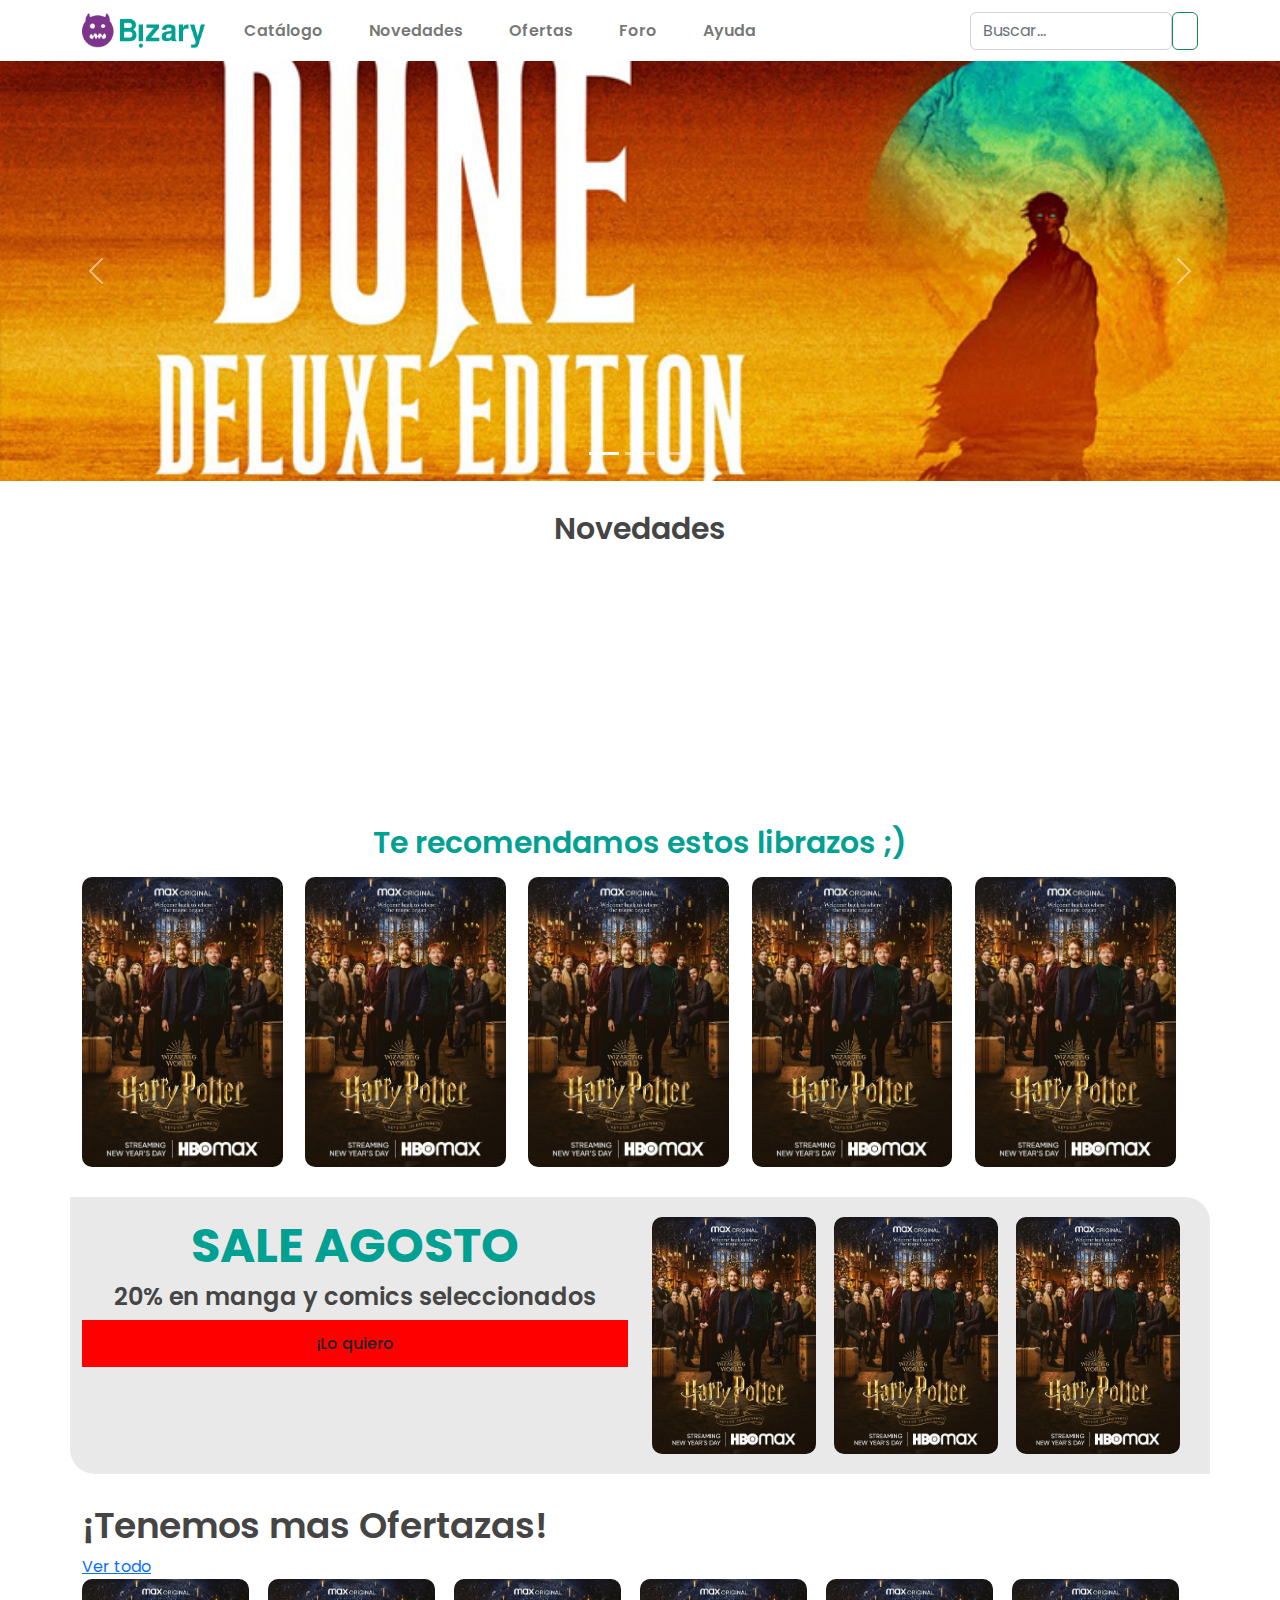
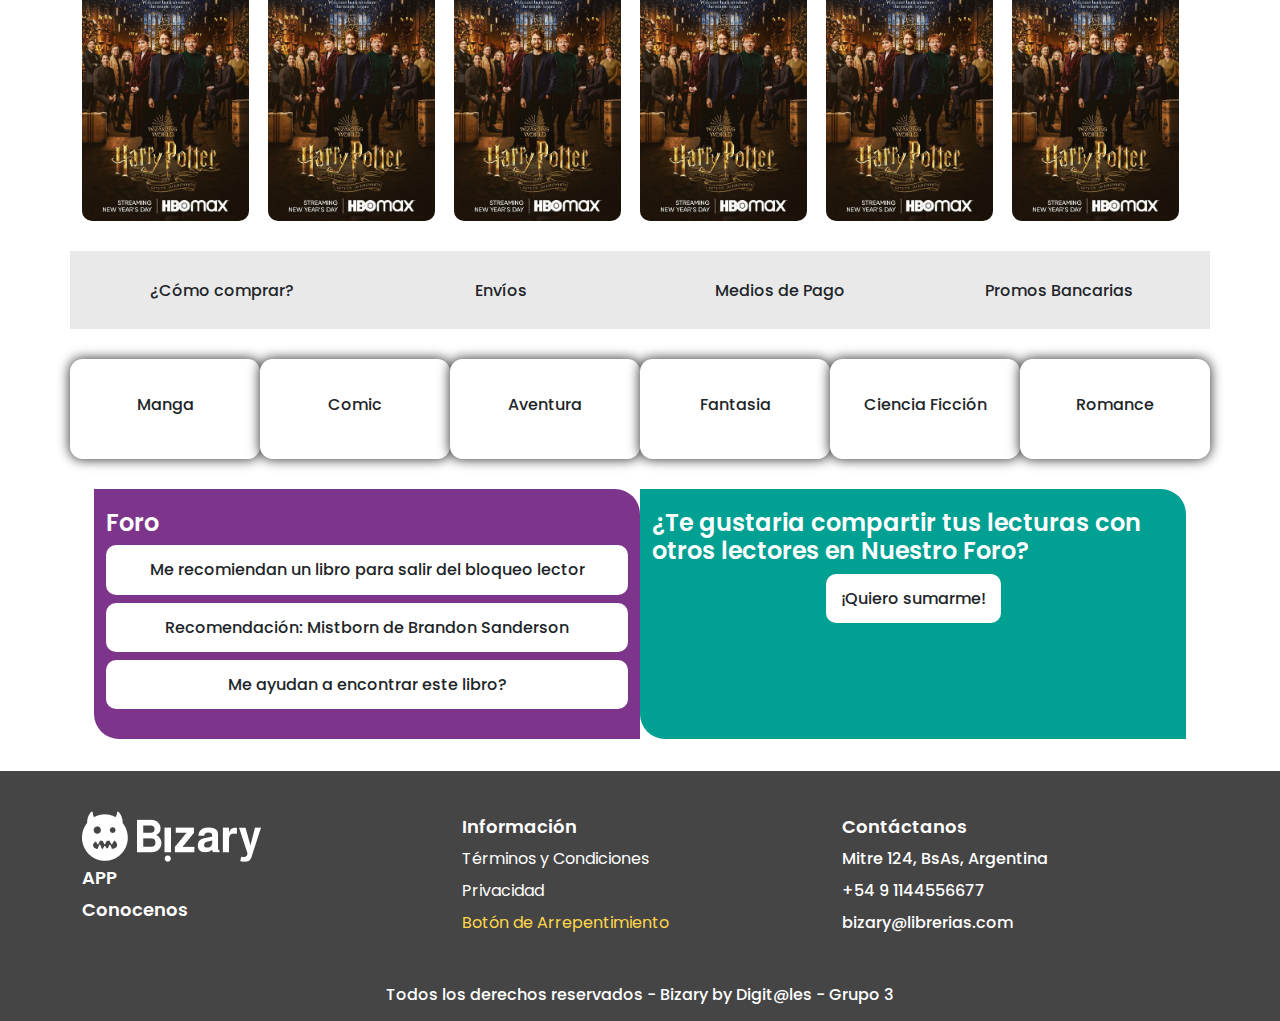
==== index.html @ 6454793f "Add files via upload" ====
<!DOCTYPE html>
<html lang="en">
<head>
    <meta charset="UTF-8">
    <meta http-equiv="X-UA-Compatible" content="IE=edge">
    <meta name="viewport" content="width=device-width, initial-scale=1.0">
    <link rel="stylesheet" href="css/estilos.css">
    <link rel="stylesheet" href="css/bootstrap.min.css">
    <title>Bizary | Tu libreria</title>
</head>
<body>


<!------------------------------------------------ HEADER ------------------------------------------------>

<header class="fixed-top">
    <nav class="navbar navbar-expand-lg container-fluid p-2">
        <div class="container">
            <a class="navbar-brand" href="#"><img src="img/logo_bizary.png" alt="Brizary, tu libreria Online"></a>  
            <button class="navbar-toggler" type="button" data-bs-toggle="collapse" data-bs-target="#navbarSupportedContent" aria-controls="navbarSupportedContent" aria-expanded="false" aria-label="Toggle navigation">
                <span class="navbar-toggler-icon"></span>  
            </button>
            <div class="collapse navbar-collapse" id="navbarSupportedContent">  
                <ul class="navbar-nav me-auto mb-2 mb-lg-0">  
                    <li class="nav-item">
                        <a class="nav-link" aria-current="page" href="#">Catálogo</a>
                    </li> 
                    <li class="nav-item">
                        <a class="nav-link" aria-current="page" href="#">Novedades</a>
                    </li> 
                    <li class="nav-item">
                        <a class="nav-link" aria-current="page" href="#">Ofertas</a>
                    </li> 
                    <li class="nav-item">
                        <a class="nav-link" aria-current="page" href="#">Foro</a>
                    </li>  
                    <li class="nav-item">
                        <a class="nav-link" aria-current="page" href="#">Ayuda</a>
                    </li>  
                </ul>
                <form class="d-flex" role="search">
                    <input class="form-control" type="search" placeholder="Buscar..." aria-label="Search" size="10">
                    <button class="btn btn-outline-success" type="submit"><img class="buscar" src="icon/icon_buscar.svg" alt=""></button>
                </form>
            </div>
        </div>
    </nav>
</header>

        <!----------------------------- BANNER ----------------------------->
        <section class="banner">
            <div id="carouselExampleIndicators" class="carousel slide" data-bs-ride="true">  
                <div class="carousel-indicators">
                    <button type="button" data-bs-target="#carouselExampleIndicators" data-bs-slide-to="0" class="active" aria-current="true" aria-label="Slide 1"></button>
                    <button type="button" data-bs-target="#carouselExampleIndicators" data-bs-slide-to="1" aria-label="Slide 2"></button>
                    <button type="button" data-bs-target="#carouselExampleIndicators" data-bs-slide-to="2" aria-label="Slide 3"></button>
                </div>
                <div class="carousel-inner">
                    <div class="carousel-item active">  <img src="img/banner_harry1.jpg" class="d-block w-100" alt="...">  </div>
                    <div class="carousel-item">  <img src="img/banner_harry2.jpg" class="d-block w-100" alt="...">  </div>  
                    <div class="carousel-item">  <img src="img/banner_harry3.jpg" class="d-block w-100" alt="...">  </div>  
                </div>  
                <button class="carousel-control-prev" type="button" data-bs-target="#carouselExampleIndicators" data-bs-slide="prev">  
                    <span class="carousel-control-prev-icon" aria-hidden="true"></span>  
                    <span class="visually-hidden">Previous</span>  
                </button>  
                <button class="carousel-control-next" type="button" data-bs-target="#carouselExampleIndicators" data-bs-slide="next">  
                    <span class="carousel-control-next-icon" aria-hidden="true"></span>  
                    <span class="visually-hidden">Next</span>  
                </button> 
            </div>
        </section>



<!------------------------------------------------ MAIN ------------------------------------------------>
    <main role="main container-fluid">




        <!----------------------------- NOVEDADES ----------------------------->
        
        <section class="novedades container">
            <h1 class="titulo_gris">Novedades</h1>
            <div class="cartas">
                <div class="contenedor_cartas"></div>
            </div>
        </section>



        <!----------------------------- RECOMENDACIONES ----------------------------->
        <section class="recomendados container">
            <H1 class="titulo_verde">Te recomendamos estos librazos ;)</H1>
            <div class="container mt-3">
                <div class="row">
                    <div class="col recomendados_cartas p-0 transform_img"><img src="img/carta1.jpg" alt=""></div>
                    <div class="col recomendados_cartas p-0 transform_img"><img src="img/carta1.jpg" alt=""></div>
                    <div class="col recomendados_cartas p-0 transform_img"><img src="img/carta1.jpg" alt=""></div>
                    <div class="col recomendados_cartas p-0 transform_img"><img src="img/carta1.jpg" alt=""></div>
                    <div class="col recomendados_cartas p-0 transform_img"><img src="img/carta1.jpg" alt=""></div>
                </div>
            </div>
        </section>

        <!-- RESOLVER: NO PUEDO CENTRAR EL CONTENEDOR DE LAS CARTAS NI QUITAR EL PADDING -->



        <!----------------------------- SALE AGOSTO ----------------------------->
        <section class="sale container">
           
            <div class="row">
                <article class="col-6 sale_titulos"> <!-- Referencia al texto - izquierda -->
                    <H1 class="titulo_extrabold">SALE AGOSTO</H1>
                    <H3 class="subtitulo_gris">20% en manga y comics seleccionados</H3>
                    <h6 class="lo_quiero">¡Lo quiero</h6>
                </article>
    
                <article class="col-6 sale_libros"> <!-- Referencia a los libros - derecha -->
                    <div class="col"><img class="img_sale transform_img" src="img/carta1.jpg" alt=""></div>
                    <div class="col"><img class="img_sale transform_img" src="img/carta1.jpg" alt=""></div>
                    <div class="col"><img class="img_sale transform_img" src="img/carta1.jpg" alt=""></div>
                </article>
            </div>
            
        </section>
        


        <!----------------------------- MÁS OFERTAZAS ----------------------------->
        <section class="ofertazas container">
            <div class="row">
                <H1 class="titulo_gris">¡Tenemos mas Ofertazas!</H1>
                <a href="#">Ver todo</a>
            </div>
            
            <div class="row">
                <article class="col sale_libros"> <!-- Referencia a los libros - derecha -->
                    <div class="col"><img class="img_sale transform_img" src="img/carta1.jpg" alt=""></div>
                    <div class="col"><img class="img_sale transform_img" src="img/carta1.jpg" alt=""></div>
                    <div class="col"><img class="img_sale transform_img" src="img/carta1.jpg" alt=""></div>
                    <div class="col"><img class="img_sale transform_img" src="img/carta1.jpg" alt=""></div>
                    <div class="col"><img class="img_sale transform_img" src="img/carta1.jpg" alt=""></div>
                    <div class="col"><img class="img_sale transform_img" src="img/carta1.jpg" alt=""></div>
                </article>
            </div>

        </section>



        <!----------------------------- ICONOS ----------------------------->
        <section class="condiciones_pago_envio container">
            <div class="container iconos">
                <div class="row">
                    <div class="col col-md-3 col-sm-6 col-6">
                        <img src="img/icono_comprar.png" alt="">
                        <h6>¿Cómo comprar?</h6>
                    </div>
                    <div class="col col-md-3 col-sm-6 col-6">
                        <img src="img/icono_comprar.png" alt="">
                        <h6>Envíos</6>
                    </div>
                    <div class="col col-md-3 col-sm-6 col-6">
                        <img src="img/icono_comprar.png" alt="">
                        <h6>Medios de Pago</h6>
                    </div>
                    <div class="col col-md-3 col-sm-6 col-6">
                        <img src="img/icono_comprar.png" alt="">
                        <h6>Promos Bancarias</6>
                    </div>
                </div>
            </div>
        </section>



        <!----------------------------- CATEGORIAS ----------------------------->
        <section class="categorias container">
            <div class="row">
                <div class="col">
                    <h6>Manga</h6>
                </div>
                <div class="col">
                    <h6>Comic</h6>
                </div>
                <div class="col">
                    <h6>Aventura</h6>
                </div>
                <div class="col">
                    <h6>Fantasia</h6>
                </div>
                <div class="col">
                    <h6>Ciencia Ficción</h6>
                </div>
                <div class="col">
                    <h6>Romance</h6>
                </div>
            </div>
        </section>



        <!----------------------------- FORO + LECTURAS ----------------------------->
        <section class="foro_lecturas container">
            <div class="row px-4">
                <article class="foro1 col-6"> <!-- Referencia al cuadro izquierdo -->
                    <h1 class="subtitulo_blanco">Foro</h1>
                    <div>
                        <h6>Me recomiendan un libro para salir del bloqueo lector</h6>
                        <h6>Recomendación: Mistborn de Brandon Sanderson</h6>
                        <h6>Me ayudan a encontrar este libro?</h6>
                    </div>
                </article>
    
                <article class="foro2 col-6"> <!-- Referencia al cuado derecho -->
                    <h1 class="subtitulo_blanco">¿Te gustaria compartir tus lecturas con otros lectores en Nuestro Foro?</h1>
                    <div>
                        <h6>¡Quiero sumarme!</h6>
                    </div>
                </article>
            </div>
        </section>
    </main>
    


<!------------------------------------------------ FOOTER ------------------------------------------------>
    <footer class="container-fluid">
        <div class="container">
            <div class="row">
                <div class="col col-12 col-sm-12 col-md-4 ">
                    <img src="img/logo_bizary_blanco.png" alt="" class="logo_footer">
                    <div class="footer_1">
                        <a href="#" class="titulos_footer" >APP</a>
                        <a href="#" class="titulos_footer" >Conocenos</a>
                    </div>
                </div>
                <div class="col col-12 col-sm-12 col-md-4 footer_2">
                    <h6 class="titulos_footer">Información</h6>
                    <a href="#" class="interlineado_footer">Términos y Condiciones</a>
                    <a href="#" class="interlineado_footer">Privacidad</a>
                    <a href="#" class="interlineado_footer arrepentimiento">Botón de Arrepentimiento</a>
                </div>
                <div class="col col-12 col-sm-12 col-md-4">
                    <h6 class="titulos_footer">Contáctanos</h6>
                    <h6 class="interlineado_footer">Mitre 124, BsAs, Argentina</h6>
                    <h6 class="interlineado_footer">+54 9 1144556677</h6>
                    <h6 class="interlineado_footer">bizary@librerias.com</h6>
                </div>
            </div>
            <div class="row">
                <div class="col derechos_reservados">
                    <h6>Todos los derechos reservados - Bizary by Digit@les - Grupo 3</h6>
                </div>
            </div>
        </div>


    </footer>



    <script src="js/bootstrap.min.js"></script>
</body>
</html>
---- css/estilos.css ----
/* Fuente Poppins */
@import url('https://fonts.googleapis.com/css2?family=Poppins:ital,wght@0,100;0,200;0,300;0,400;0,500;0,600;0,700;0,800;0,900;1,100;1,200;1,300;1,400;1,500;1,600;1,700;1,800;1,900&display=swap');

*{
    font-family: 'Poppins';
}

body{
    /* -------------------------------- Definición de colores en variables -------------------------------- */
    /* Colores de Marca */
    --color-lila: #7c358a;
    --color-verdeAgua: #00a092;

    /* Colores Neutro */
    --color-gris50: #454545;
    --color-gris25: #e9e9e9;

    /* Extras */
    --color-fucsia: #ff477e;
    --color-mostaza: #ffd74b;

    margin: 0;
}

    /* -------------------------------------------------------------------------------------- */
    /* -------------------------------- PARÁMETROS GENERALES -------------------------------- */
    /* -------------------------------------------------------------------------------------- */


    /* -------------------------------- Definición de estilos de titulos y tipos de letras -------------------------------- */

.titulo_extrabold{
    font-size: 48px;
    font-weight: 700;
    color: var(--color-verdeAgua);
}

.titulo_verde{
    font-size: 36px;
    font-weight: 600;
    color: var(--color-verdeAgua);
}

.titulo_gris{
    font-size: 36px;
    font-weight: 600;
    color: var(--color-gris50);
}

.subtitulo_gris{
    font-size: 24px;
    font-weight: 600;
    color: var(--color-gris50);
}

.subtitulo_blanco{
    font-size: 24px;
    font-weight: 600;
    color: white;
}

.titulos_footer{
    font-size: 18px;
    font-weight: 600;
    color: white;
}

.arrepentimiento{
    color: var(--color-mostaza);
}



    /* -------------------------------- UL / LI / A -------------------------------- */

ul{
    padding: 0;
    list-style: none;
    text-align: center;
}

li{
    display: inline-block;
    margin: 0 15px;
}

a{
    text-decoration: none;
}



    /* -------------------------------- Transform en imagenes -------------------------------- */

.transform_img:hover{
    transform: scale(1.015);
    transition: 0.1s;
    transition-timing-function: ease-in-out;

}





    /* -------------------------------------------------------------------------------------- */
    /* -------------------------------- HEADER / NAVBAR -------------------------------- */
    /* -------------------------------------------------------------------------------------- */

header{
    background-color: white;
}

.nav-item > a:link{
    font-weight: 600;
}

.nav-item > a:hover{
    font-weight: 700;
    color: var(--color-lila);
}

.nav-item > a:active{
    font-weight: 700;
    color: var(--color-verdeAgua);
}

.navbar-brand > img{
    height: 35px;
}

.buscar{
    width: 20px;
}



    /* -------------------------------------------------------------------------------------- */
    /* -------------------------------- BANNER -------------------------------- */
    /* -------------------------------------------------------------------------------------- */

.banner{
    margin-top: 60px;
}



    /* -------------------------------------------------------------------------------------- */
    /* -------------------------------- MAIN -------------------------------- */
    /* -------------------------------------------------------------------------------------- */

main{
    margin: 1rem;
}



    /* -------------------------------------------------------------------------------------- */
    /* -------------------------------- NOVEDADES -------------------------------- */
    /* -------------------------------------------------------------------------------------- */

.novedades{
    margin-top: 30px;
}

.novedades > h1{
    font-size: 30px;
    text-align: center;
}

.cartas{
    height: 240px;
}



    /* -------------------------------------------------------------------------------------- */
    /* -------------------------------- RECOMENDADOS -------------------------------- */
    /* -------------------------------------------------------------------------------------- */

.recomendados{
    margin-top: 30px;
}

.recomendados > h1{
    font-size: 30px;
    text-align: center;
}

.recomendados_cartas > img{
    max-width: 90%;
    border-radius: 10px;
}



    /* -------------------------------------------------------------------------------------- */
    /* -------------------------------- SALE AGOSTO -------------------------------- */
    /* -------------------------------------------------------------------------------------- */

.sale{
    margin-top: 30px;
    background-color: var(--color-gris25);
    border-radius: 0 25px 0 25px;
    padding: 20px 0px;
}

.sale_titulos{
    display: flex;
    flex-direction: column;
    text-align: center;
}

.lo_quiero{
    padding: 14px;
    background-color: red;
}

.sale_libros{
    display: flex;
    justify-content: space-between;
}

.img_sale{
    max-width: 90%;
    border-radius: 10px;
}



    /* -------------------------------------------------------------------------------------- */
    /* -------------------------------- OFERTAZAS -------------------------------- */
    /* -------------------------------------------------------------------------------------- */

.ofertazas{
    margin-top: 30px;
}

.ofertazas .row{
    display: flex;
    justify-content: space-between;
}



    /* -------------------------------------------------------------------------------------- */
    /* -------------------------------- ICONOS -------------------------------- */
    /* -------------------------------------------------------------------------------------- */

.condiciones_pago_envio{
    background-color: var(--color-gris25);
    margin: 30px;
    padding: 20px 0;
}

.condiciones_pago_envio img{
    width: 65px;
}

.condiciones_pago_envio h6{
    margin-top: 10px;
}

.condiciones_pago_envio .col{
    display: flex;
    flex-direction: column;
    align-items: center;
}



    /* -------------------------------------------------------------------------------------- */
    /* -------------------------------- CATEGORIAS -------------------------------- */
    /* -------------------------------------------------------------------------------------- */

.categorias{
    margin-top: 30px;
}

.categorias .col{
    display: flex;
    justify-content: center;
    align-items: center;
    background-color: white;
    width: 50px;
    height: 100px;
    border-radius: 12.5px;
    box-shadow: 0px 0px 12px 1px rgba(0,0,0,0.75);
}



    /* -------------------------------------------------------------------------------------- */
    /* -------------------------------- FORO + LECTURA -------------------------------- */
    /* -------------------------------------------------------------------------------------- */

.foro_lecturas{
    margin-top: 30px;
}

.foro1{
    padding: 20px;
    border-radius: 0 25px 0 25px;
    background-color:#7c358a;
    height: 250px;
}

.foro1 h6{
    padding: 15px;
    background-color: white;
    border-radius: 10px;
    text-align: center;
}

.foro2{
    padding: 20px;
    border-radius: 0 25px 0 25px;
    background-color: #00a092;
    height: 250px;
}

.foro2 h6{
    padding: 15px;
    background-color: white;
    border-radius: 10px;
    text-align: center;
    display: inline;
}

.foro2 div{
    display: flex;
    justify-content: center;
}

    /* -------------------------------------------------------------------------------------- */
    /* -------------------------------- FOOTER -------------------------------- */
    /* -------------------------------------------------------------------------------------- */

footer{
    margin-top: 2rem;
    padding: 40px 0px 10px;
    background-color: var(--color-gris50);
    color: white;
    font-size: 1rem;
}

footer a{
    text-decoration: none;
    color:white;
    line-height: 2rem;
}

footer a:hover{
    color: var(--color-mostaza);
}

footer a:active{
    color: var(--color-fucsia);
}

footer a{
    text-decoration: none;
    color:white;
    line-height: 2rem;
}

footer h6{
    margin: 0;
    line-height: 2rem;
}

.footer_1, .footer_2{
    display: flex;
    flex-direction: column;
}

.derechos_reservados{
    padding-top: 40px;
    display: flex;
    justify-content: center;
    color: white;
}
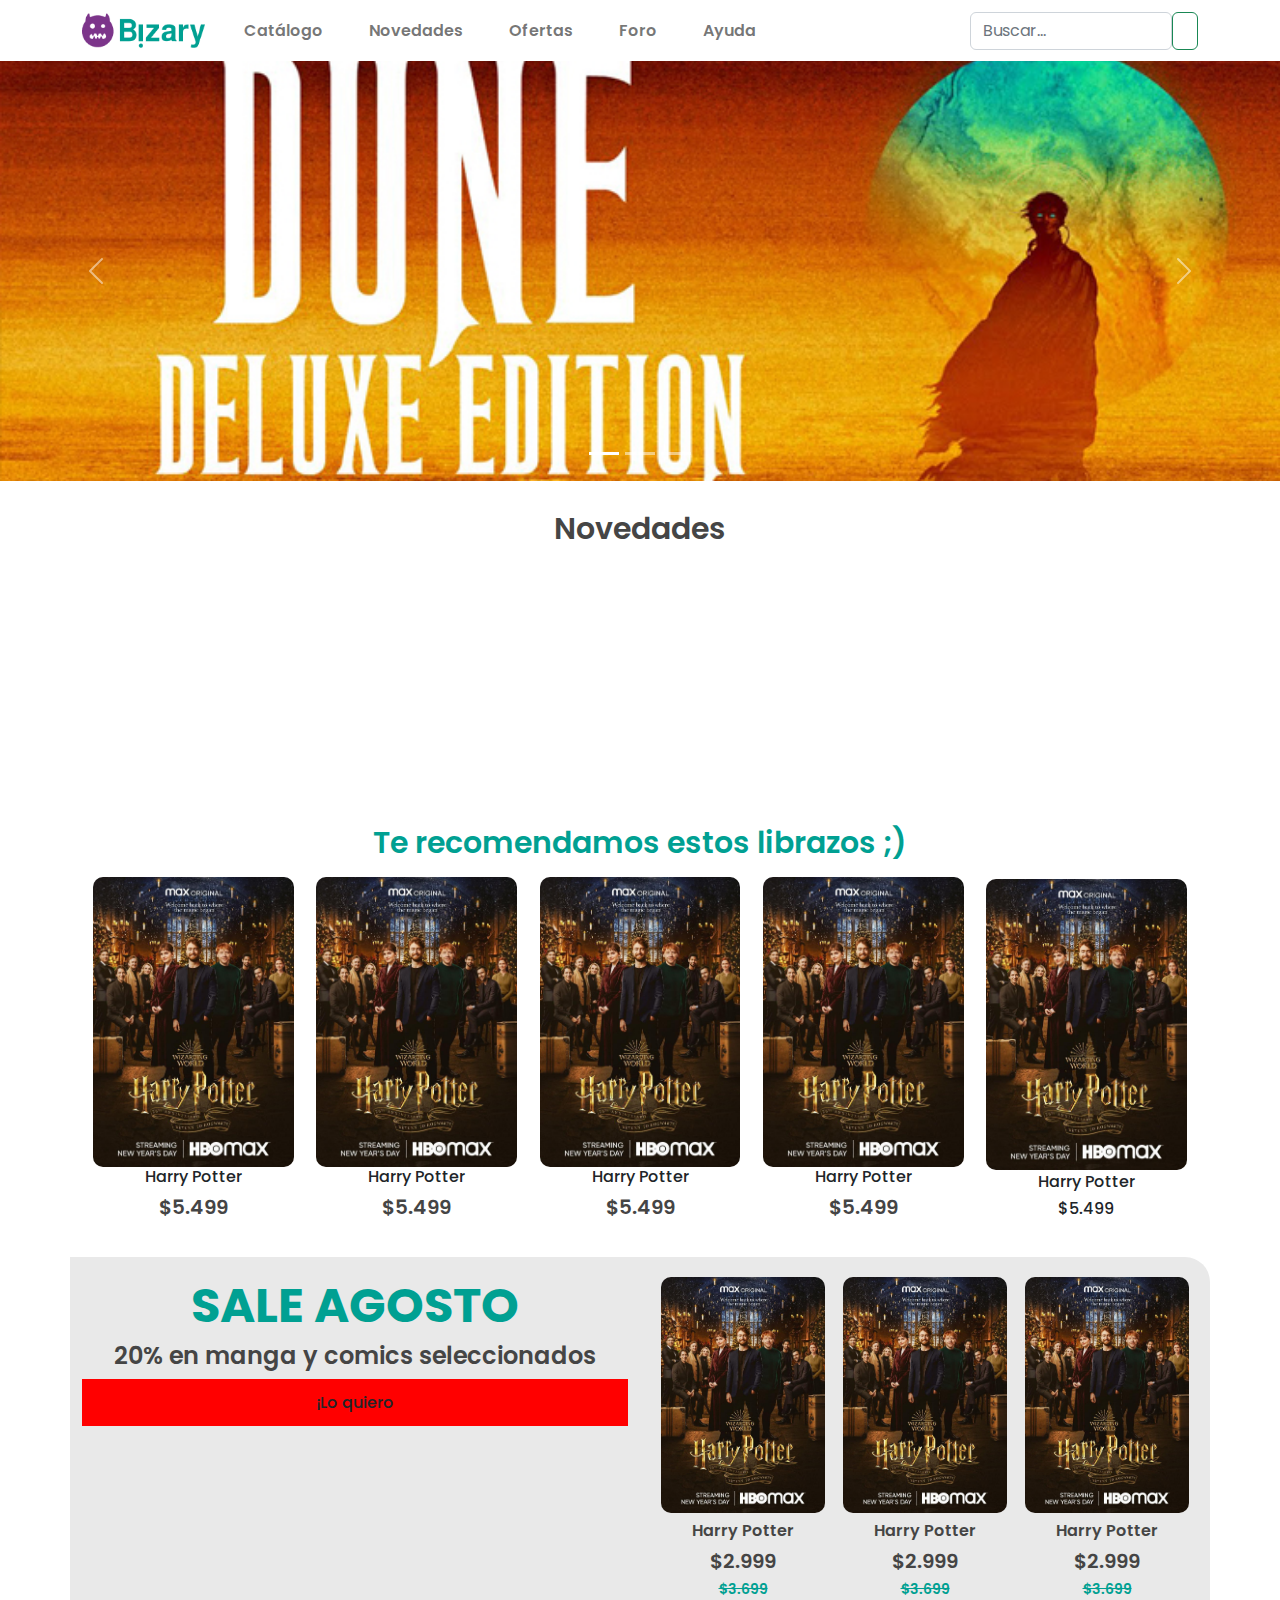
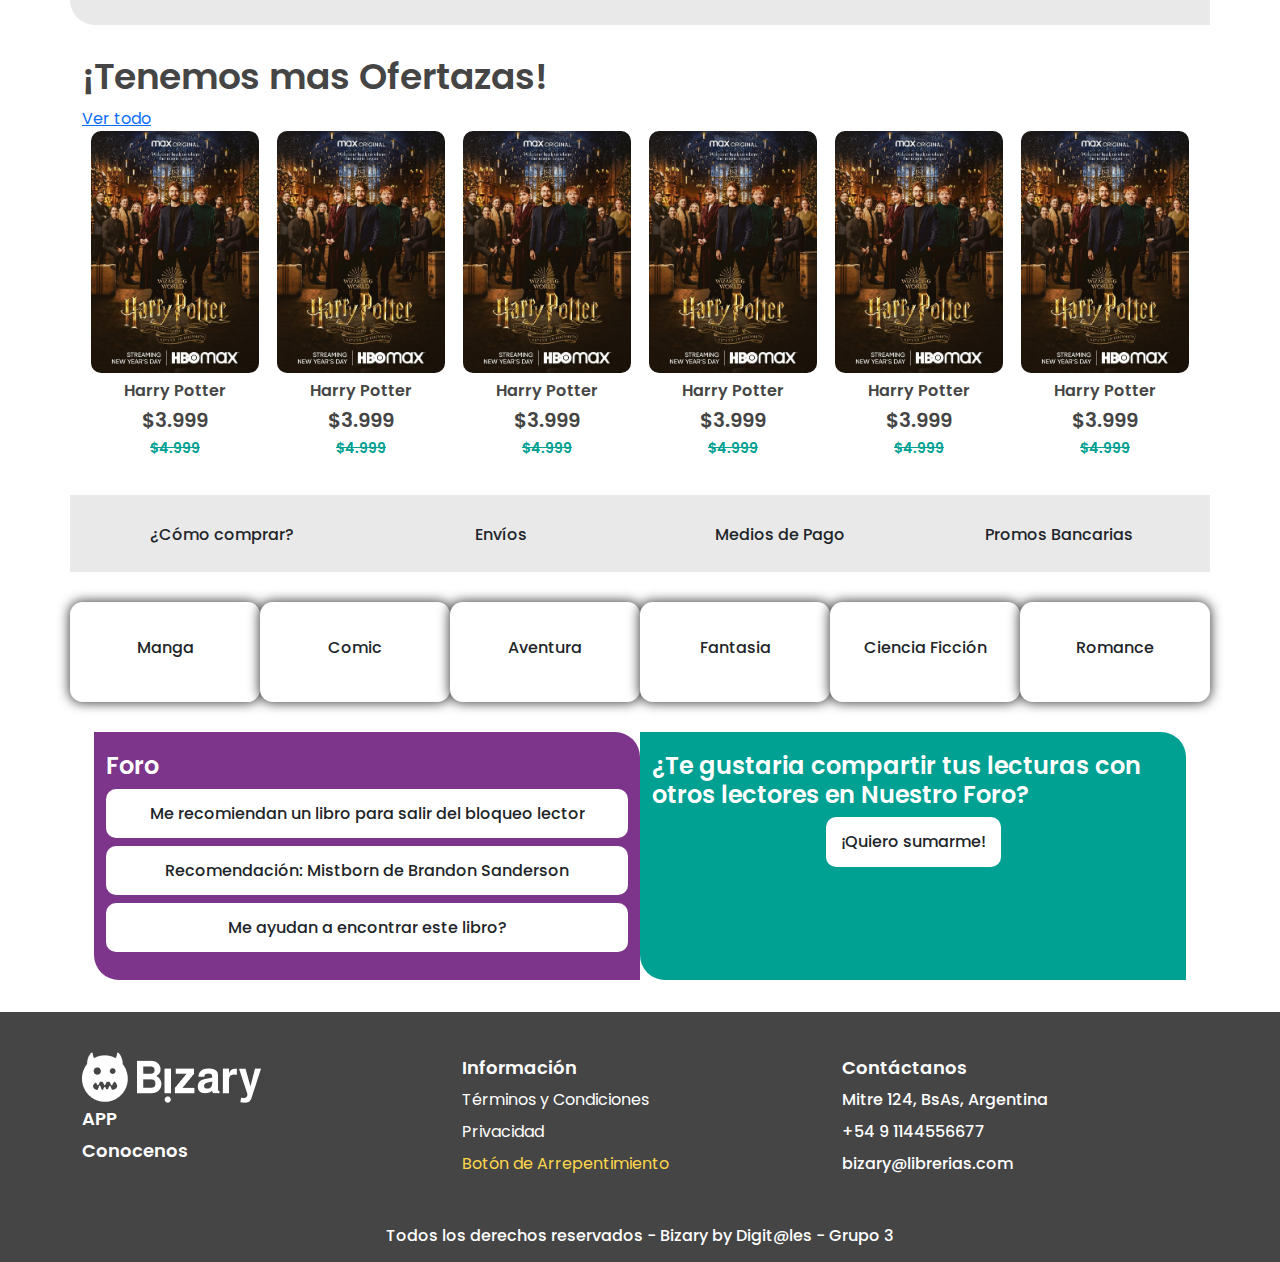
==== commit 676e766f: "Add files via upload" ====
--- a/index.html
+++ b/index.html
@@ -95,19 +95,37 @@
             <H1 class="titulo_verde">Te recomendamos estos librazos ;)</H1>
             <div class="container mt-3">
                 <div class="row">
-                    <div class="col recomendados_cartas p-0 transform_img"><img src="img/carta1.jpg" alt=""></div>
-                    <div class="col recomendados_cartas p-0 transform_img"><img src="img/carta1.jpg" alt=""></div>
-                    <div class="col recomendados_cartas p-0 transform_img"><img src="img/carta1.jpg" alt=""></div>
-                    <div class="col recomendados_cartas p-0 transform_img"><img src="img/carta1.jpg" alt=""></div>
-                    <div class="col recomendados_cartas p-0 transform_img"><img src="img/carta1.jpg" alt=""></div>
-                </div>
-            </div>
-        </section>
-
-        <!-- RESOLVER: NO PUEDO CENTRAR EL CONTENEDOR DE LAS CARTAS NI QUITAR EL PADDING -->
-
-
-
+                    <div class="col recomendados_cartas p-0 transform_img">
+                        <img src="img/carta1.jpg" alt="">
+                        <h6 class="titulo_libros">Harry Potter</h6>
+                        <h6 class="precio_descuento">$5.499</h6>
+                    </div>
+                    <div class="col recomendados_cartas p-0 transform_img">
+                        <img src="img/carta1.jpg" alt="">
+                        <h6 class="titulo_libros">Harry Potter</h6>
+                        <h6 class="precio_descuento">$5.499</h6>
+                    </div>
+                    <div class="col recomendados_cartas p-0 transform_img">
+                        <img src="img/carta1.jpg" alt="">
+                        <h6 class="titulo_libros">Harry Potter</h6>
+                        <h6 class="precio_descuento">$5.499</h6>
+                    </div>
+                    <div class="col recomendados_cartas p-0 transform_img">
+                        <img src="img/carta1.jpg" alt="">
+                        <h6 class="titulo_libros">Harry Potter</h6>
+                        <h6 class="precio_descuento">$5.499</h6>
+                    </div>
+                    <div class="col recomendados_cartas p-0 transform_img">
+                        <img src="img/carta1.jpg" alt="">
+                        <h6>Harry Potter</h6>
+                        <h6>$5.499</h6>
+                    </div>
+                </div>
+            </div>
+        </section>
+
+
+        
         <!----------------------------- SALE AGOSTO ----------------------------->
         <section class="sale container">
            
@@ -119,9 +137,24 @@
                 </article>
     
                 <article class="col-6 sale_libros"> <!-- Referencia a los libros - derecha -->
-                    <div class="col"><img class="img_sale transform_img" src="img/carta1.jpg" alt=""></div>
-                    <div class="col"><img class="img_sale transform_img" src="img/carta1.jpg" alt=""></div>
-                    <div class="col"><img class="img_sale transform_img" src="img/carta1.jpg" alt=""></div>
+                    <div class="col libro_sale transform_img">
+                        <img class="img_sale" src="img/carta1.jpg" alt="">
+                        <h6 class="titulos_libros">Harry Potter</h6>
+                        <h6 class="precio_descuento">$2.999</h6>
+                        <h6 class="precio_real">$3.699</h6>
+                    </div>
+                    <div class="col libro_sale transform_img">
+                        <img class="img_sale" src="img/carta1.jpg" alt="">
+                        <h6 class="titulos_libros">Harry Potter</h6>
+                        <h6 class="precio_descuento">$2.999</h6>
+                        <h6 class="precio_real">$3.699</h6>
+                    </div>
+                    <div class="col libro_sale transform_img">
+                        <img class="img_sale" src="img/carta1.jpg" alt="">
+                        <h6 class="titulos_libros">Harry Potter</h6>
+                        <h6 class="precio_descuento">$2.999</h6>
+                        <h6 class="precio_real">$3.699</h6>
+                    </div>
                 </article>
             </div>
             
@@ -138,12 +171,42 @@
             
             <div class="row">
                 <article class="col sale_libros"> <!-- Referencia a los libros - derecha -->
-                    <div class="col"><img class="img_sale transform_img" src="img/carta1.jpg" alt=""></div>
-                    <div class="col"><img class="img_sale transform_img" src="img/carta1.jpg" alt=""></div>
-                    <div class="col"><img class="img_sale transform_img" src="img/carta1.jpg" alt=""></div>
-                    <div class="col"><img class="img_sale transform_img" src="img/carta1.jpg" alt=""></div>
-                    <div class="col"><img class="img_sale transform_img" src="img/carta1.jpg" alt=""></div>
-                    <div class="col"><img class="img_sale transform_img" src="img/carta1.jpg" alt=""></div>
+                    <div class="col col_ofertazas transform_img">
+                        <img class="img_sale" src="img/carta1.jpg" alt="">
+                        <h6 class="titulos_libros">Harry Potter</h6>
+                        <h6 class="precio_descuento">$3.999</h6>
+                        <h6 class="precio_real">$4.999</h6>
+                    </div>
+                    <div class="col col_ofertazas transform_img">
+                        <img class="img_sale" src="img/carta1.jpg" alt="">
+                        <h6 class="titulos_libros">Harry Potter</h6>
+                        <h6 class="precio_descuento">$3.999</h6>
+                        <h6 class="precio_real">$4.999</h6>
+                    </div>
+                    <div class="col col_ofertazas transform_img">
+                        <img class="img_sale" src="img/carta1.jpg" alt="">
+                        <h6 class="titulos_libros">Harry Potter</h6>
+                        <h6 class="precio_descuento">$3.999</h6>
+                        <h6 class="precio_real">$4.999</h6>
+                    </div>
+                    <div class="col col_ofertazas transform_img">
+                        <img class="img_sale" src="img/carta1.jpg" alt="">
+                        <h6 class="titulos_libros">Harry Potter</h6>
+                        <h6 class="precio_descuento">$3.999</h6>
+                        <h6 class="precio_real">$4.999</h6>
+                    </div>
+                    <div class="col col_ofertazas transform_img">
+                        <img class="img_sale" src="img/carta1.jpg" alt="">
+                        <h6 class="titulos_libros">Harry Potter</h6>
+                        <h6 class="precio_descuento">$3.999</h6>
+                        <h6 class="precio_real">$4.999</h6>
+                    </div>
+                    <div class="col col_ofertazas transform_img">
+                        <img class="img_sale" src="img/carta1.jpg" alt="">
+                        <h6 class="titulos_libros">Harry Potter</h6>
+                        <h6 class="precio_descuento">$3.999</h6>
+                        <h6 class="precio_real">$4.999</h6>
+                    </div>
                 </article>
             </div>
 
--- a/css/estilos.css
+++ b/css/estilos.css
@@ -27,7 +27,7 @@
     /* -------------------------------------------------------------------------------------- */
 
 
-    /* -------------------------------- Definición de estilos de titulos y tipos de letras -------------------------------- */
+    /* -------------------------------- Definición de estilos de titulos en el body -------------------------------- */
 
 .titulo_extrabold{
     font-size: 48px;
@@ -71,6 +71,30 @@
 
 
 
+    /* -------------------------------- Definición de nombres de libros y precios -------------------------------- */
+
+.titulos_libros{
+    padding-top: 8px;
+    font-size: 16px;
+    font-weight: 600;
+    color: var(--color-gris50);
+}
+
+.precio_real{
+    font-size: 14px;
+    font-weight: 600;
+    color: var(--color-verdeAgua);
+    text-decoration: line-through;
+}
+
+.precio_descuento{
+    font-size: 20px;
+    font-weight: 600;
+    color: var(--color-gris50);
+}
+
+
+
     /* -------------------------------- UL / LI / A -------------------------------- */
 
 ul{
@@ -90,7 +114,7 @@
 
 
 
-    /* -------------------------------- Transform en imagenes -------------------------------- */
+    /* -------------------------------- Transform -------------------------------- */
 
 .transform_img:hover{
     transform: scale(1.015);
@@ -101,8 +125,6 @@
 
 
 
-
-
     /* -------------------------------------------------------------------------------------- */
     /* -------------------------------- HEADER / NAVBAR -------------------------------- */
     /* -------------------------------------------------------------------------------------- */
@@ -187,9 +209,17 @@
     text-align: center;
 }
 
+.recomendados_cartas{
+    display: flex;
+    flex-direction: column;
+    text-align: center;
+}
+
+
 .recomendados_cartas > img{
     max-width: 90%;
     border-radius: 10px;
+    margin: auto;
 }
 
 
@@ -224,6 +254,13 @@
 .img_sale{
     max-width: 90%;
     border-radius: 10px;
+    margin: auto;
+}
+
+.libro_sale{
+    display: flex;
+    flex-direction: column;
+    text-align: center;
 }
 
 
@@ -241,6 +278,11 @@
     justify-content: space-between;
 }
 
+.col_ofertazas{
+    display: flex;
+    flex-direction: column;
+    text-align: center;
+}
 
 
     /* -------------------------------------------------------------------------------------- */
@@ -302,7 +344,7 @@
     padding: 20px;
     border-radius: 0 25px 0 25px;
     background-color:#7c358a;
-    height: 250px;
+    /* height: 250px; */
 }
 
 .foro1 h6{
@@ -316,7 +358,7 @@
     padding: 20px;
     border-radius: 0 25px 0 25px;
     background-color: #00a092;
-    height: 250px;
+    /* height: 250px; */
 }
 
 .foro2 h6{
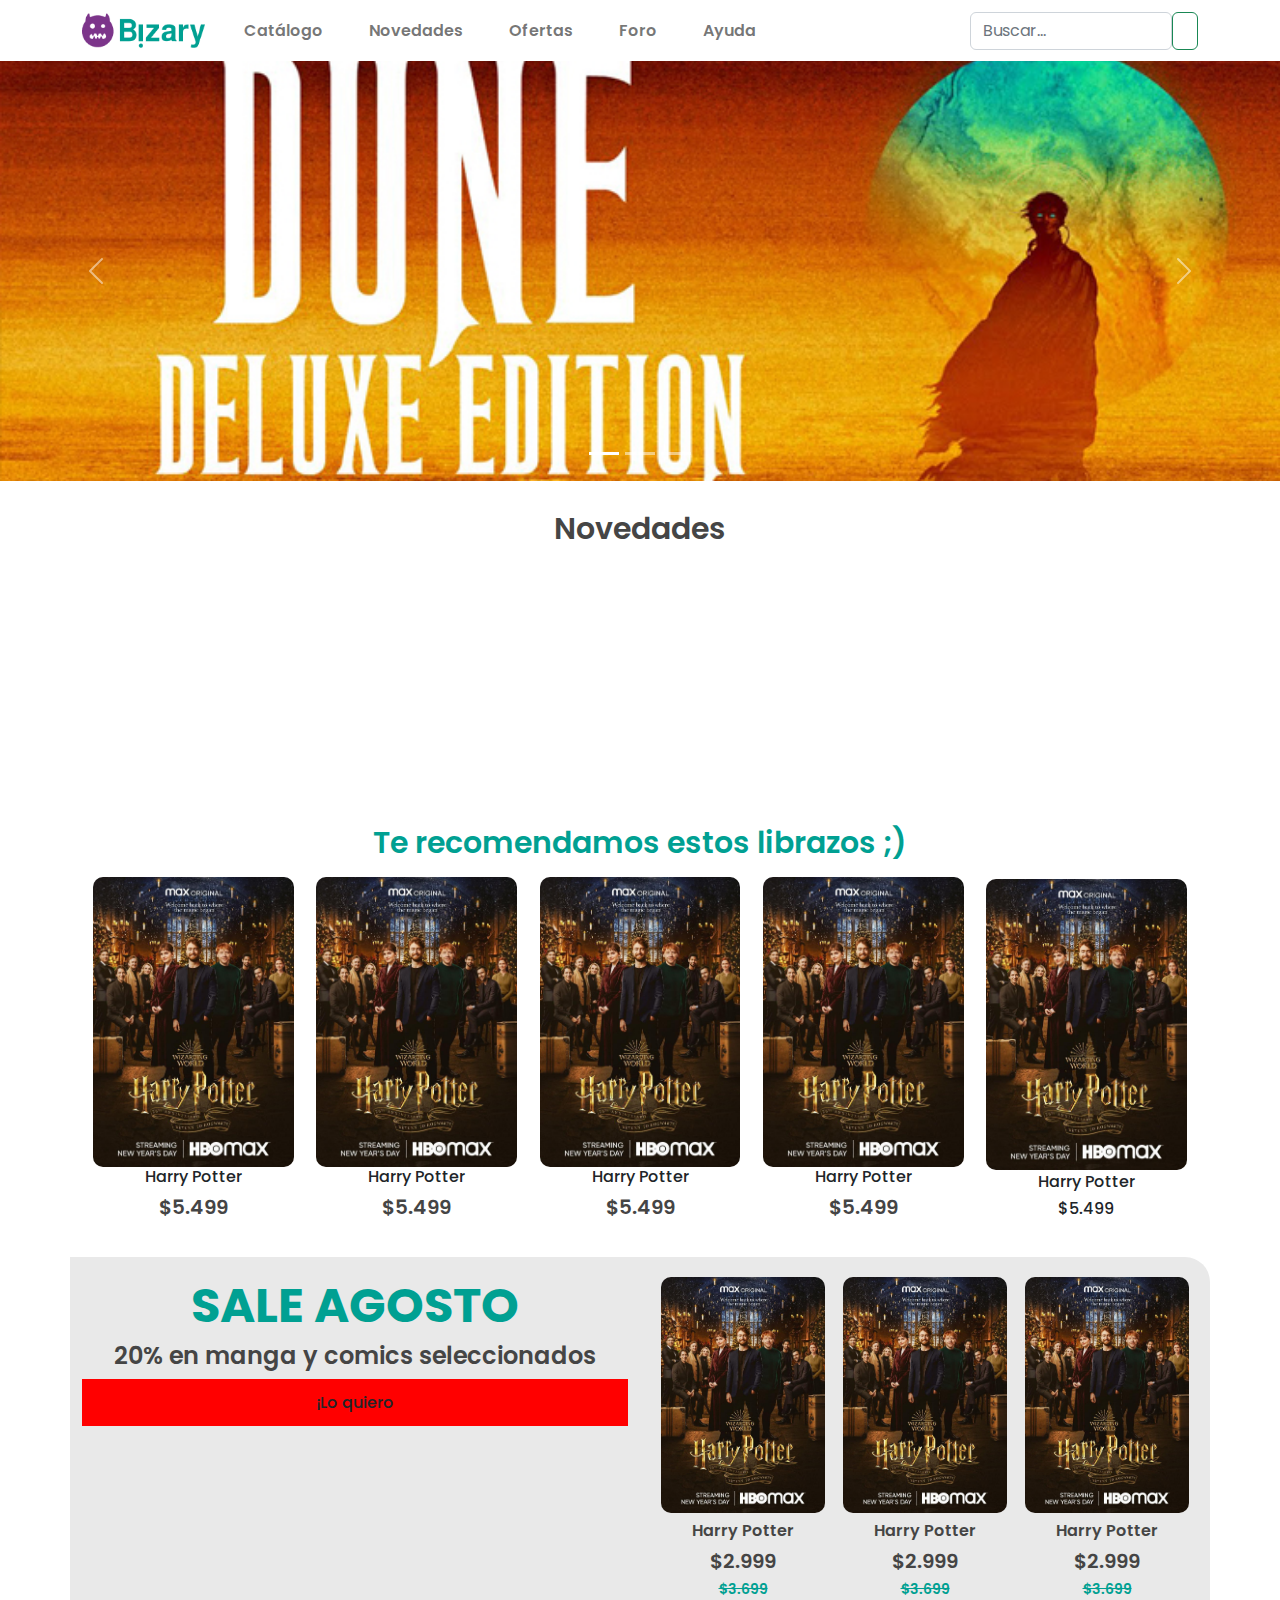
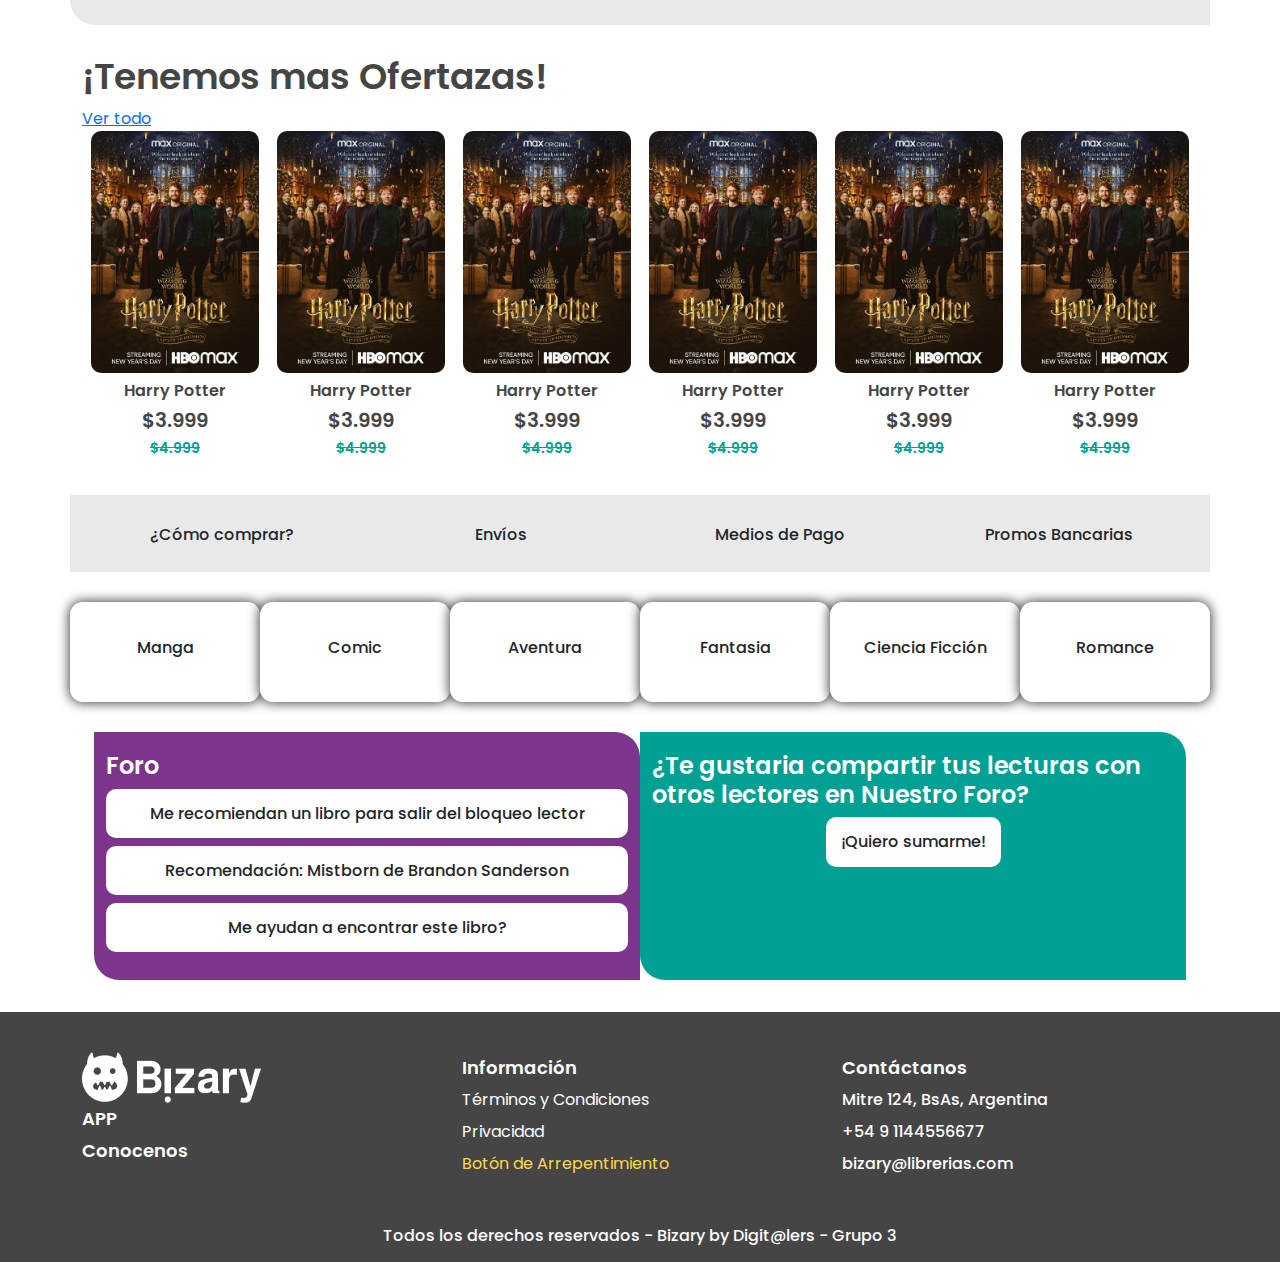
==== commit 0adde332: "Add files via upload" ====
--- a/index.html
+++ b/index.html
@@ -316,7 +316,7 @@
             </div>
             <div class="row">
                 <div class="col derechos_reservados">
-                    <h6>Todos los derechos reservados - Bizary by Digit@les - Grupo 3</h6>
+                    <h6>Todos los derechos reservados - Bizary by Digit@lers - Grupo 3</h6>
                 </div>
             </div>
         </div>
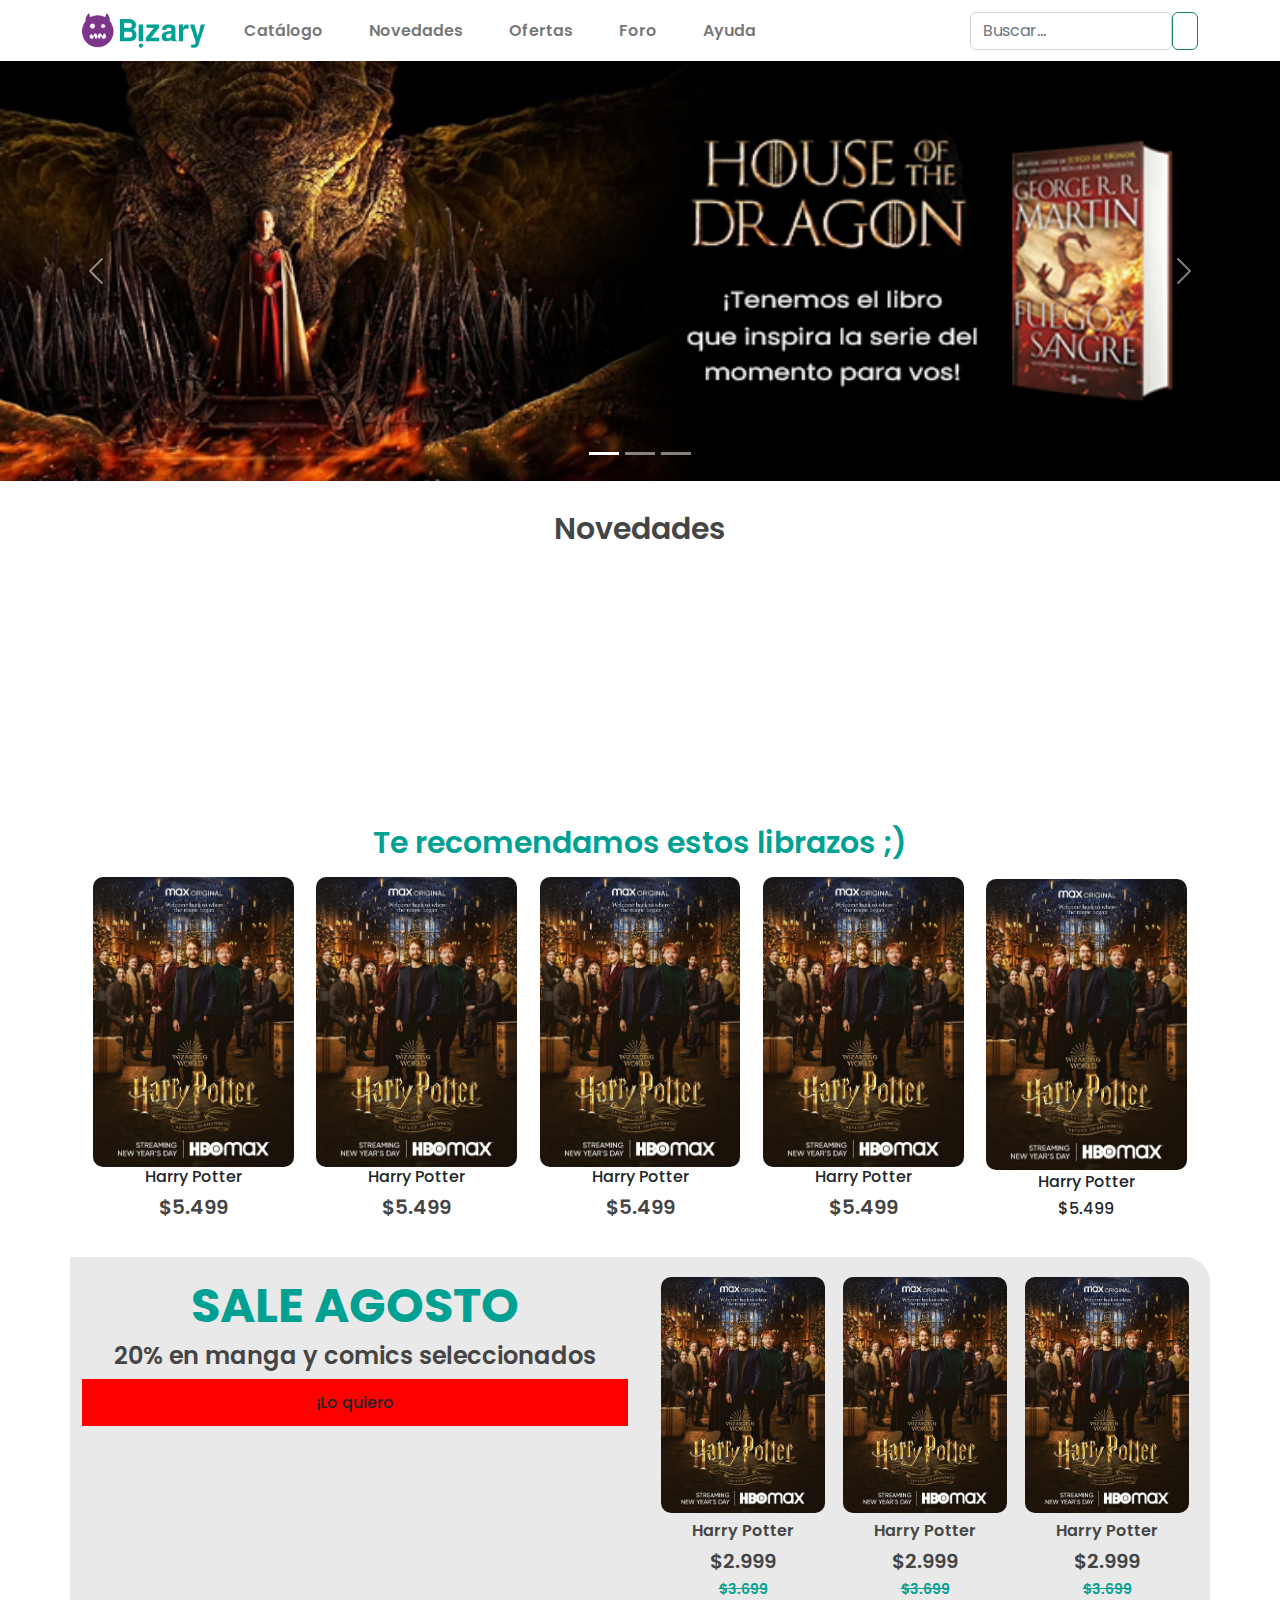
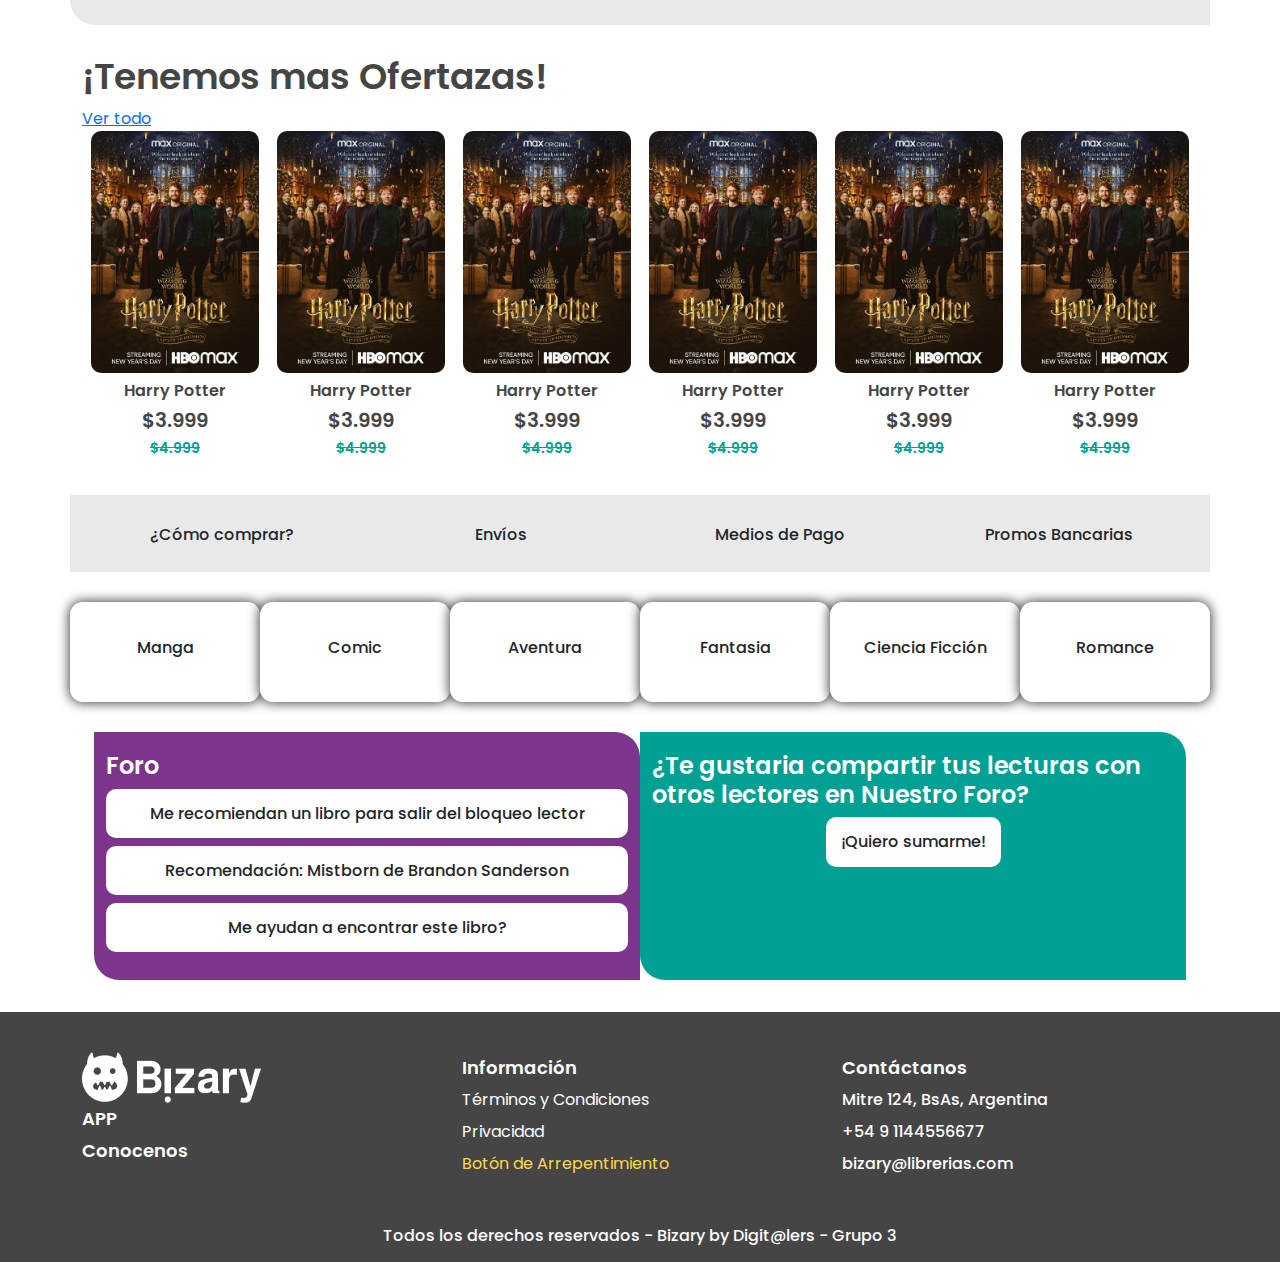
==== commit 284ae076: "Add files via upload" ====
--- a/index.html
+++ b/index.html
@@ -56,9 +56,9 @@
                     <button type="button" data-bs-target="#carouselExampleIndicators" data-bs-slide-to="2" aria-label="Slide 3"></button>
                 </div>
                 <div class="carousel-inner">
-                    <div class="carousel-item active">  <img src="img/banner_harry1.jpg" class="d-block w-100" alt="...">  </div>
-                    <div class="carousel-item">  <img src="img/banner_harry2.jpg" class="d-block w-100" alt="...">  </div>  
-                    <div class="carousel-item">  <img src="img/banner_harry3.jpg" class="d-block w-100" alt="...">  </div>  
+                    <div class="carousel-item active">  <img src="img/Banner1.jpg" class="d-block w-100" alt="...">  </div>
+                    <div class="carousel-item">  <img src="img/Banner2.jpg" class="d-block w-100" alt="...">  </div>  
+                    <div class="carousel-item">  <img src="img/Banner3.jpg" class="d-block w-100" alt="...">  </div>  
                 </div>  
                 <button class="carousel-control-prev" type="button" data-bs-target="#carouselExampleIndicators" data-bs-slide="prev">  
                     <span class="carousel-control-prev-icon" aria-hidden="true"></span>  
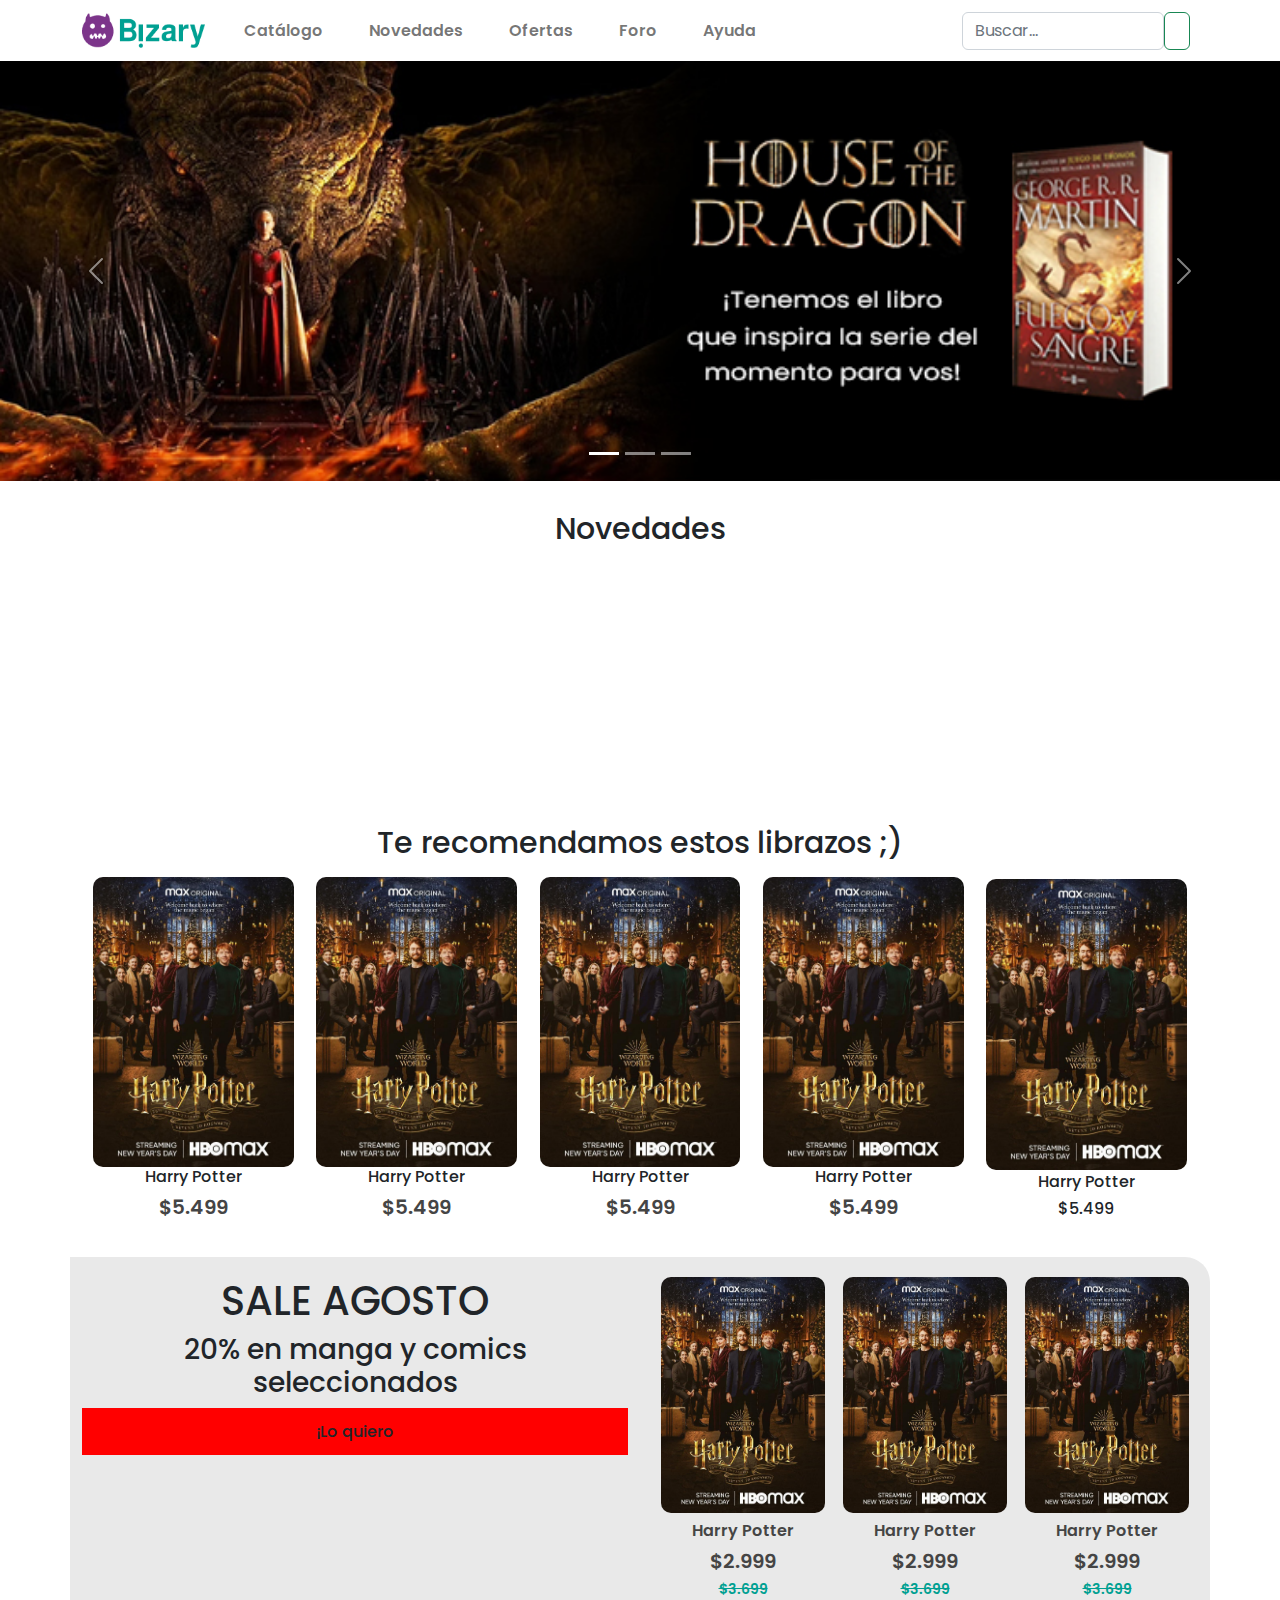
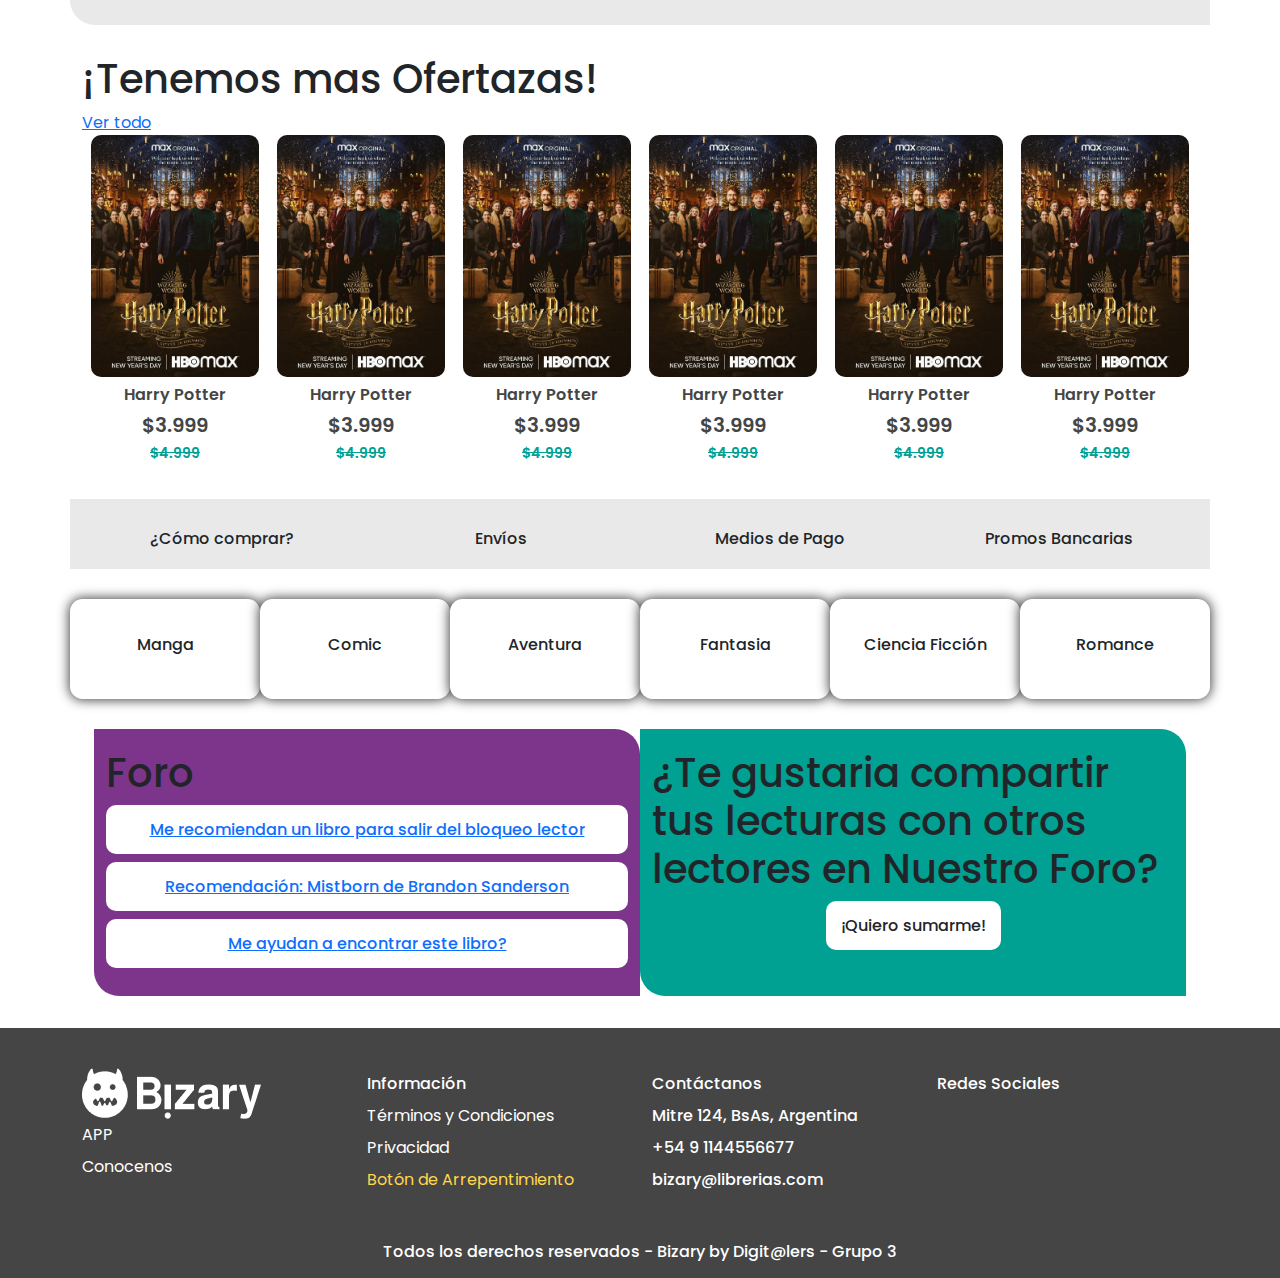
==== commit cd96ab4b: "Add files via upload" ====
--- a/index.html
+++ b/index.html
@@ -7,12 +7,23 @@
     <link rel="stylesheet" href="css/estilos.css">
     <link rel="stylesheet" href="css/bootstrap.min.css">
     <title>Bizary | Tu libreria</title>
+
+    
+    <!-- Google tag (gtag.js) -->
+    <script async src="https://www.googletagmanager.com/gtag/js?id=G-QV3FRM3NRX"></script>
+    <script>
+    window.dataLayer = window.dataLayer || [];
+    function gtag(){dataLayer.push(arguments);}
+    gtag('js', new Date());
+
+    gtag('config', 'G-QV3FRM3NRX');
+    </script>
+
 </head>
 <body>
 
 
 <!------------------------------------------------ HEADER ------------------------------------------------>
-
 <header class="fixed-top">
     <nav class="navbar navbar-expand-lg container-fluid p-2">
         <div class="container">
@@ -23,7 +34,7 @@
             <div class="collapse navbar-collapse" id="navbarSupportedContent">  
                 <ul class="navbar-nav me-auto mb-2 mb-lg-0">  
                     <li class="nav-item">
-                        <a class="nav-link" aria-current="page" href="#">Catálogo</a>
+                        <a class="nav-link" aria-current="page" href="harry_potter.html">Catálogo</a>
                     </li> 
                     <li class="nav-item">
                         <a class="nav-link" aria-current="page" href="#">Novedades</a>
@@ -38,51 +49,55 @@
                         <a class="nav-link" aria-current="page" href="#">Ayuda</a>
                     </li>  
                 </ul>
-                <form class="d-flex" role="search">
+                <form class="d-flex me-1" role="search">
                     <input class="form-control" type="search" placeholder="Buscar..." aria-label="Search" size="10">
                     <button class="btn btn-outline-success" type="submit"><img class="buscar" src="icon/icon_buscar.svg" alt=""></button>
                 </form>
+                <div class="navbar-img">
+                    <img src="img/carrito.png" alt="">
+                    <img src="img/usuario.png" alt="">
+                </div>
             </div>
         </div>
     </nav>
 </header>
 
-        <!----------------------------- BANNER ----------------------------->
-        <section class="banner">
-            <div id="carouselExampleIndicators" class="carousel slide" data-bs-ride="true">  
-                <div class="carousel-indicators">
-                    <button type="button" data-bs-target="#carouselExampleIndicators" data-bs-slide-to="0" class="active" aria-current="true" aria-label="Slide 1"></button>
-                    <button type="button" data-bs-target="#carouselExampleIndicators" data-bs-slide-to="1" aria-label="Slide 2"></button>
-                    <button type="button" data-bs-target="#carouselExampleIndicators" data-bs-slide-to="2" aria-label="Slide 3"></button>
-                </div>
-                <div class="carousel-inner">
-                    <div class="carousel-item active">  <img src="img/Banner1.jpg" class="d-block w-100" alt="...">  </div>
-                    <div class="carousel-item">  <img src="img/Banner2.jpg" class="d-block w-100" alt="...">  </div>  
-                    <div class="carousel-item">  <img src="img/Banner3.jpg" class="d-block w-100" alt="...">  </div>  
-                </div>  
-                <button class="carousel-control-prev" type="button" data-bs-target="#carouselExampleIndicators" data-bs-slide="prev">  
-                    <span class="carousel-control-prev-icon" aria-hidden="true"></span>  
-                    <span class="visually-hidden">Previous</span>  
-                </button>  
-                <button class="carousel-control-next" type="button" data-bs-target="#carouselExampleIndicators" data-bs-slide="next">  
-                    <span class="carousel-control-next-icon" aria-hidden="true"></span>  
-                    <span class="visually-hidden">Next</span>  
-                </button> 
-            </div>
-        </section>
+
+
+<!----------------------------- BANNER ----------------------------->
+<section class="banner">
+    <div id="carouselExampleIndicators" class="carousel slide" data-bs-ride="true">  
+        <div class="carousel-indicators">
+            <button type="button" data-bs-target="#carouselExampleIndicators" data-bs-slide-to="0" class="active" aria-current="true" aria-label="Slide 1"></button>
+            <button type="button" data-bs-target="#carouselExampleIndicators" data-bs-slide-to="1" aria-label="Slide 2"></button>
+            <button type="button" data-bs-target="#carouselExampleIndicators" data-bs-slide-to="2" aria-label="Slide 3"></button>
+        </div>
+        <div class="carousel-inner">
+            <div class="carousel-item active">  <img src="img/Banner1.jpg" class="d-block w-100" alt="...">  </div>
+            <div class="carousel-item">  <img src="img/Banner2.jpg" class="d-block w-100" alt="...">  </div>  
+            <div class="carousel-item">  <img src="img/Banner3.jpg" class="d-block w-100" alt="...">  </div>  
+        </div>  
+        <button class="carousel-control-prev" type="button" data-bs-target="#carouselExampleIndicators" data-bs-slide="prev">  
+            <span class="carousel-control-prev-icon" aria-hidden="true"></span>  
+            <span class="visually-hidden">Previous</span>  
+        </button>  
+        <button class="carousel-control-next" type="button" data-bs-target="#carouselExampleIndicators" data-bs-slide="next">  
+            <span class="carousel-control-next-icon" aria-hidden="true"></span>  
+            <span class="visually-hidden">Next</span>  
+        </button> 
+    </div>
+</section>
 
 
 
 <!------------------------------------------------ MAIN ------------------------------------------------>
-    <main role="main container-fluid">
-
-
-
-
-        <!----------------------------- NOVEDADES ----------------------------->
-        
+<main role="main container-fluid">
+
+
+
+        <!----------------------------- NOVEDADES ----------------------------->        
         <section class="novedades container">
-            <h1 class="titulo_gris">Novedades</h1>
+            <h1 class="gris_30_600">Novedades</h1>
             <div class="cartas">
                 <div class="contenedor_cartas"></div>
             </div>
@@ -92,7 +107,7 @@
 
         <!----------------------------- RECOMENDACIONES ----------------------------->
         <section class="recomendados container">
-            <H1 class="titulo_verde">Te recomendamos estos librazos ;)</H1>
+            <H1 class="verde_30_600">Te recomendamos estos librazos ;)</H1>
             <div class="container mt-3">
                 <div class="row">
                     <div class="col recomendados_cartas p-0 transform_img">
@@ -131,8 +146,8 @@
            
             <div class="row">
                 <article class="col-6 sale_titulos"> <!-- Referencia al texto - izquierda -->
-                    <H1 class="titulo_extrabold">SALE AGOSTO</H1>
-                    <H3 class="subtitulo_gris">20% en manga y comics seleccionados</H3>
+                    <H1 class="verde_40_700">SALE AGOSTO</H1>
+                    <H3 class="gris_24_600">20% en manga y comics seleccionados</H3>
                     <h6 class="lo_quiero">¡Lo quiero</h6>
                 </article>
     
@@ -165,7 +180,7 @@
         <!----------------------------- MÁS OFERTAZAS ----------------------------->
         <section class="ofertazas container">
             <div class="row">
-                <H1 class="titulo_gris">¡Tenemos mas Ofertazas!</H1>
+                <H1 class="gris_30_600">¡Tenemos mas Ofertazas!</H1>
                 <a href="#">Ver todo</a>
             </div>
             
@@ -209,7 +224,6 @@
                     </div>
                 </article>
             </div>
-
         </section>
 
 
@@ -219,20 +233,20 @@
             <div class="container iconos">
                 <div class="row">
                     <div class="col col-md-3 col-sm-6 col-6">
-                        <img src="img/icono_comprar.png" alt="">
-                        <h6>¿Cómo comprar?</h6>
+                        <img src="img/como_comprar.png" alt="">
+                        <h6 class="mb-0">¿Cómo comprar?</h6>
                     </div>
                     <div class="col col-md-3 col-sm-6 col-6">
-                        <img src="img/icono_comprar.png" alt="">
-                        <h6>Envíos</6>
+                        <img src="img/envios.png" alt="">
+                        <h6 class="mb-0">Envíos</6>
                     </div>
                     <div class="col col-md-3 col-sm-6 col-6">
-                        <img src="img/icono_comprar.png" alt="">
-                        <h6>Medios de Pago</h6>
+                        <img src="img/medios_pago.png" alt="">
+                        <h6 class="mb-0">Medios de Pago</h6>
                     </div>
                     <div class="col col-md-3 col-sm-6 col-6">
-                        <img src="img/icono_comprar.png" alt="">
-                        <h6>Promos Bancarias</6>
+                        <img src="img/descuentos.png" alt="">
+                        <h6 class="mb-0">Promos Bancarias</6>
                     </div>
                 </div>
             </div>
@@ -270,16 +284,16 @@
         <section class="foro_lecturas container">
             <div class="row px-4">
                 <article class="foro1 col-6"> <!-- Referencia al cuadro izquierdo -->
-                    <h1 class="subtitulo_blanco">Foro</h1>
+                    <h1 class="blanco_24_600">Foro</h1>
                     <div>
-                        <h6>Me recomiendan un libro para salir del bloqueo lector</h6>
-                        <h6>Recomendación: Mistborn de Brandon Sanderson</h6>
-                        <h6>Me ayudan a encontrar este libro?</h6>
+                        <a href="#"><h6>Me recomiendan un libro para salir del bloqueo lector</h6></a>
+                        <a href="#"><h6>Recomendación: Mistborn de Brandon Sanderson</h6></a>
+                        <a href="#"><h6>Me ayudan a encontrar este libro?</h6></a>
                     </div>
                 </article>
     
                 <article class="foro2 col-6"> <!-- Referencia al cuado derecho -->
-                    <h1 class="subtitulo_blanco">¿Te gustaria compartir tus lecturas con otros lectores en Nuestro Foro?</h1>
+                    <h1 class="blanco_24_600">¿Te gustaria compartir tus lecturas con otros lectores en Nuestro Foro?</h1>
                     <div>
                         <h6>¡Quiero sumarme!</h6>
                     </div>
@@ -294,25 +308,31 @@
     <footer class="container-fluid">
         <div class="container">
             <div class="row">
-                <div class="col col-12 col-sm-12 col-md-4 ">
+                <div class="col col-12 col-sm-12 col-md-3 ">
                     <img src="img/logo_bizary_blanco.png" alt="" class="logo_footer">
                     <div class="footer_1">
-                        <a href="#" class="titulos_footer" >APP</a>
-                        <a href="#" class="titulos_footer" >Conocenos</a>
-                    </div>
-                </div>
-                <div class="col col-12 col-sm-12 col-md-4 footer_2">
-                    <h6 class="titulos_footer">Información</h6>
+                        <a href="#" class="blanco_18_600" >APP</a>
+                        <a href="#" class="blanco_18_600" >Conocenos</a>
+                    </div>
+                </div>
+                <div class="col col-12 col-sm-12 col-md-3 footer_2">
+                    <h6 class="blanco_18_600">Información</h6>
                     <a href="#" class="interlineado_footer">Términos y Condiciones</a>
                     <a href="#" class="interlineado_footer">Privacidad</a>
                     <a href="#" class="interlineado_footer arrepentimiento">Botón de Arrepentimiento</a>
                 </div>
-                <div class="col col-12 col-sm-12 col-md-4">
-                    <h6 class="titulos_footer">Contáctanos</h6>
+                <div class="col col-12 col-sm-12 col-md-3">
+                    <h6 class="blanco_18_600">Contáctanos</h6>
                     <h6 class="interlineado_footer">Mitre 124, BsAs, Argentina</h6>
                     <h6 class="interlineado_footer">+54 9 1144556677</h6>
                     <h6 class="interlineado_footer">bizary@librerias.com</h6>
                 </div>
+                <div class="col col-12 col-sm-12 col-md-3 redes-sociales">
+                    <h6 class="blanco_18_600">Redes Sociales</h6>
+                    <a href="#"><img src="img/instagram.png" alt=""></a>
+                    <a href="#"><img src="img/facebook.png" alt=""></a>
+                    <a href="#"><img src="img/twitter.png" alt=""></a>
+                </div>
             </div>
             <div class="row">
                 <div class="col derechos_reservados">
@@ -320,8 +340,6 @@
                 </div>
             </div>
         </div>
-
-
     </footer>
 
 
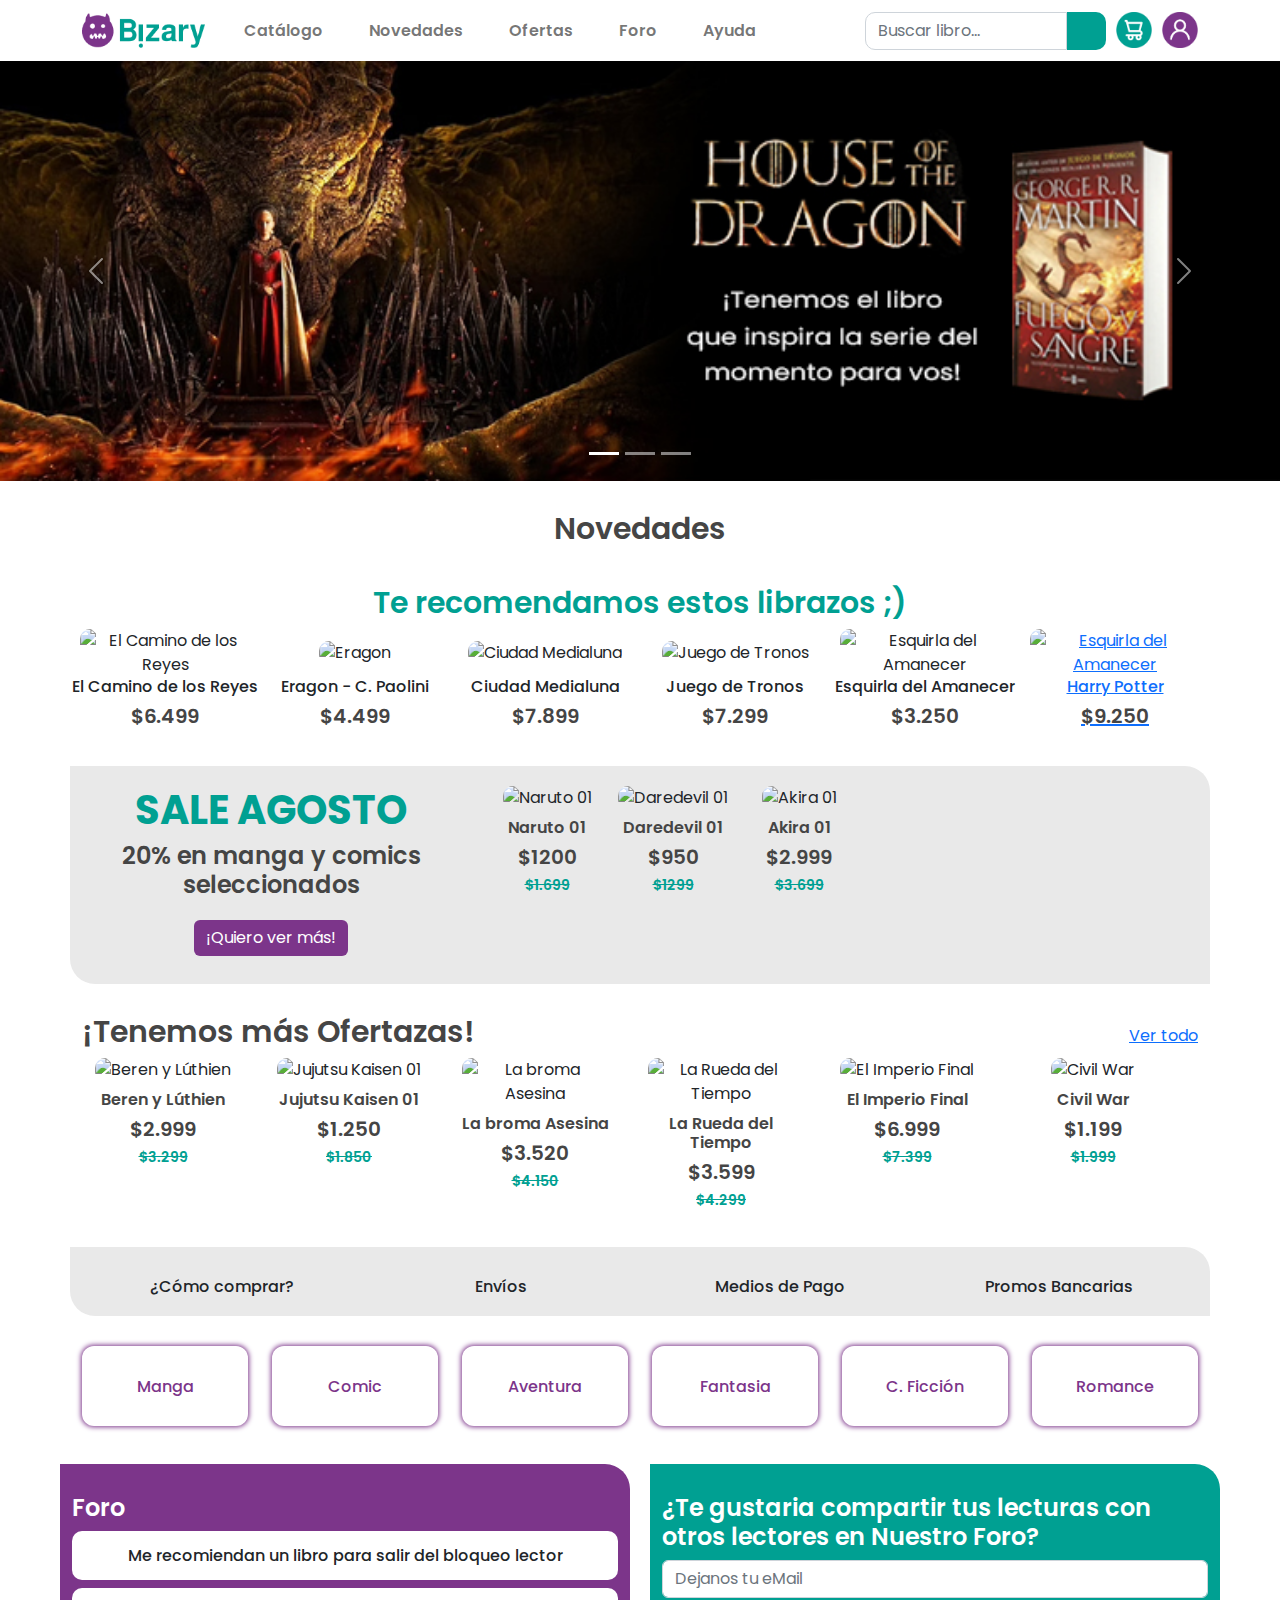
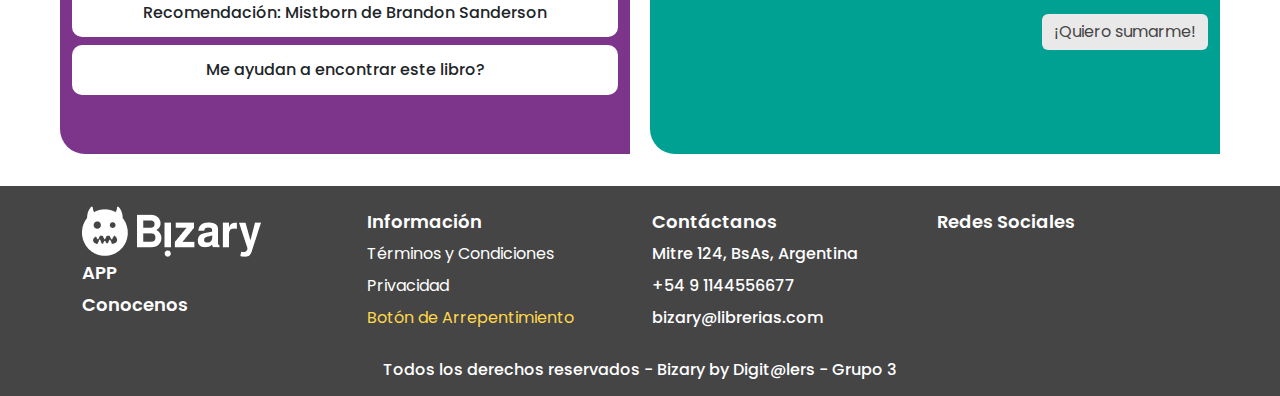
==== commit ed870ab5: "Actualización total del sitio" ====
--- a/index.html
+++ b/index.html
@@ -7,34 +7,19 @@
     <link rel="stylesheet" href="css/estilos.css">
     <link rel="stylesheet" href="css/bootstrap.min.css">
     <title>Bizary | Tu libreria</title>
-
-    
-    <!-- Google tag (gtag.js) -->
-    <script async src="https://www.googletagmanager.com/gtag/js?id=G-QV3FRM3NRX"></script>
-    <script>
-    window.dataLayer = window.dataLayer || [];
-    function gtag(){dataLayer.push(arguments);}
-    gtag('js', new Date());
-
-    gtag('config', 'G-QV3FRM3NRX');
-    </script>
-
 </head>
 <body>
-
-
-<!------------------------------------------------ HEADER ------------------------------------------------>
 <header class="fixed-top">
     <nav class="navbar navbar-expand-lg container-fluid p-2">
         <div class="container">
-            <a class="navbar-brand" href="#"><img src="img/logo_bizary.png" alt="Brizary, tu libreria Online"></a>  
+            <a class="navbar-brand" href="index.html"><img src="img/logo_bizary.png" alt="Brizary, tu libreria Online"></a>  
             <button class="navbar-toggler" type="button" data-bs-toggle="collapse" data-bs-target="#navbarSupportedContent" aria-controls="navbarSupportedContent" aria-expanded="false" aria-label="Toggle navigation">
                 <span class="navbar-toggler-icon"></span>  
             </button>
             <div class="collapse navbar-collapse" id="navbarSupportedContent">  
                 <ul class="navbar-nav me-auto mb-2 mb-lg-0">  
                     <li class="nav-item">
-                        <a class="nav-link" aria-current="page" href="harry_potter.html">Catálogo</a>
+                        <a class="nav-link" aria-current="page" href="#">Catálogo</a>
                     </li> 
                     <li class="nav-item">
                         <a class="nav-link" aria-current="page" href="#">Novedades</a>
@@ -49,22 +34,19 @@
                         <a class="nav-link" aria-current="page" href="#">Ayuda</a>
                     </li>  
                 </ul>
-                <form class="d-flex me-1" role="search">
-                    <input class="form-control" type="search" placeholder="Buscar..." aria-label="Search" size="10">
-                    <button class="btn btn-outline-success" type="submit"><img class="buscar" src="icon/icon_buscar.svg" alt=""></button>
+                <form class="buscador_icons" role="search">
+                    <input class="form-control input_buscador" type="search" placeholder="Buscar libro..." aria-label="Search" size="10">
+                    <button class="btn btn-outline-success btn-buscador" type="submit"><img class="buscar" src="img/buscador.png" alt=""></button>
+                    <div class="navbar_icons">
+                        <img class="navbar_carrito" src="img/carrito.png" alt="">
+                        <img class="navbar_user" src="img/usuario.png" alt="">
+                    </div>
                 </form>
-                <div class="navbar-img">
-                    <img src="img/carrito.png" alt="">
-                    <img src="img/usuario.png" alt="">
-                </div>
             </div>
         </div>
     </nav>
 </header>
-
-
-
-<!----------------------------- BANNER ----------------------------->
+<!-- Banner -->
 <section class="banner">
     <div id="carouselExampleIndicators" class="carousel slide" data-bs-ride="true">  
         <div class="carousel-indicators">
@@ -87,156 +69,147 @@
         </button> 
     </div>
 </section>
-
-
-
-<!------------------------------------------------ MAIN ------------------------------------------------>
+<!-- Main -->
 <main role="main container-fluid">
 
-
-
-        <!----------------------------- NOVEDADES ----------------------------->        
+        <!-- Novedades -->
         <section class="novedades container">
             <h1 class="gris_30_600">Novedades</h1>
-            <div class="cartas">
-                <div class="contenedor_cartas"></div>
-            </div>
-        </section>
-
-
-
-        <!----------------------------- RECOMENDACIONES ----------------------------->
+            <div class="container img-comiccon">
+                <img class="img-fluid" src="img/comiccon.png" alt="">
+            </div>
+        </section>
+
+        <!-- Recomendaciones -->
         <section class="recomendados container">
             <H1 class="verde_30_600">Te recomendamos estos librazos ;)</H1>
-            <div class="container mt-3">
                 <div class="row">
-                    <div class="col recomendados_cartas p-0 transform_img">
-                        <img src="img/carta1.jpg" alt="">
-                        <h6 class="titulo_libros">Harry Potter</h6>
-                        <h6 class="precio_descuento">$5.499</h6>
-                    </div>
-                    <div class="col recomendados_cartas p-0 transform_img">
-                        <img src="img/carta1.jpg" alt="">
-                        <h6 class="titulo_libros">Harry Potter</h6>
-                        <h6 class="precio_descuento">$5.499</h6>
-                    </div>
-                    <div class="col recomendados_cartas p-0 transform_img">
-                        <img src="img/carta1.jpg" alt="">
-                        <h6 class="titulo_libros">Harry Potter</h6>
-                        <h6 class="precio_descuento">$5.499</h6>
-                    </div>
-                    <div class="col recomendados_cartas p-0 transform_img">
-                        <img src="img/carta1.jpg" alt="">
-                        <h6 class="titulo_libros">Harry Potter</h6>
-                        <h6 class="precio_descuento">$5.499</h6>
-                    </div>
-                    <div class="col recomendados_cartas p-0 transform_img">
-                        <img src="img/carta1.jpg" alt="">
-                        <h6>Harry Potter</h6>
-                        <h6>$5.499</h6>
-                    </div>
-                </div>
-            </div>
-        </section>
-
-
-        
-        <!----------------------------- SALE AGOSTO ----------------------------->
+                    <div class="col col-4 col-md-2 recomendados_cartas p-0 transform_img">
+                        <img src="img/camino.png" alt="El Camino de los Reyes">
+                        <h6 class="titulo_libros">El Camino de los Reyes</h6>
+                        <h6 class="precio_descuento">$6.499</h6>
+                    </div>
+                    <div class="col col-4 col-md-2 recomendados_cartas p-0 transform_img">
+                        <img src="img/eragon.png" alt="Eragon">
+                        <h6 class="titulo_libros">Eragon - C. Paolini</h6>
+                        <h6 class="precio_descuento">$4.499</h6>
+                    </div>
+                    <div class="col col-4 col-md-2 recomendados_cartas p-0 transform_img">
+                        <img src="img/medialuna.png" alt="Ciudad Medialuna">
+                        <h6 class="titulo_libros">Ciudad Medialuna</h6>
+                        <h6 class="precio_descuento">$7.899</h6>
+                    </div>
+                    <div class="col col-4 col-md-2 recomendados_cartas p-0 transform_img">
+                        <img src="img/tronos.png" alt="Juego de Tronos">
+                        <h6 class="titulo_libros">Juego de Tronos</h6>
+                        <h6 class="precio_descuento">$7.299</h6>
+                    </div>
+                    <div class="col col-4 col-md-2 recomendados_cartas p-0 transform_img">
+                        <img src="img/esquirla.jpg" alt="Esquirla del Amanecer">
+                        <h6 class="titulo_libros">Esquirla del Amanecer</h6>
+                        <h6 class="precio_descuento">$3.250</h6>
+                    </div>
+                    <div class="col col-4 col-md-2 recomendados_cartas p-0 transform_img">
+                        <a href="harry_potter.html" target="_parent">
+                            <img src="img/libro_harry.jpg" alt="Esquirla del Amanecer">
+                            <h6 class="titulo_libros">Harry Potter</h6>
+                            <h6 class="precio_descuento">$9.250</h6>
+                        </a>
+                    </div>
+                </div>
+        </section>
+
+        <!-- Sale Agosto -->
         <section class="sale container">
-           
-            <div class="row">
-                <article class="col-6 sale_titulos"> <!-- Referencia al texto - izquierda -->
+            <div class="row">
+                <article class="col col-12 col-md-6 sale_titulos"> <!-- Referencia al texto - izquierda -->
                     <H1 class="verde_40_700">SALE AGOSTO</H1>
                     <H3 class="gris_24_600">20% en manga y comics seleccionados</H3>
-                    <h6 class="lo_quiero">¡Lo quiero</h6>
+                    <a href=""><h6 class="btn btn-primary lo_quiero">¡Quiero ver más!</h6></a>
                 </article>
     
-                <article class="col-6 sale_libros"> <!-- Referencia a los libros - derecha -->
+                <article class="col col-12 col-md-6 sale_libros"> <!-- Referencia a los libros - derecha -->
                     <div class="col libro_sale transform_img">
-                        <img class="img_sale" src="img/carta1.jpg" alt="">
-                        <h6 class="titulos_libros">Harry Potter</h6>
+                        <img class="img_sale" src="img/naruto.png" alt="Naruto 01">
+                        <h6 class="titulos_libros">Naruto 01</h6>
+                        <h6 class="precio_descuento">$1200</h6>
+                        <h6 class="precio_real">$1.699</h6>
+                    </div>
+                    <div class="col libro_sale transform_img">
+                        <img class="img_sale" src="img/daredevil.png" alt="Daredevil 01">
+                        <h6 class="titulos_libros">Daredevil 01</h6>
+                        <h6 class="precio_descuento">$950</h6>
+                        <h6 class="precio_real">$1299</h6>
+                    </div>
+                    <div class="col libro_sale transform_img">
+                        <img class="img_sale" src="img/akira.png" alt="Akira 01">
+                        <h6 class="titulos_libros">Akira 01</h6>
                         <h6 class="precio_descuento">$2.999</h6>
                         <h6 class="precio_real">$3.699</h6>
                     </div>
-                    <div class="col libro_sale transform_img">
-                        <img class="img_sale" src="img/carta1.jpg" alt="">
-                        <h6 class="titulos_libros">Harry Potter</h6>
+                </article>
+            </div>
+        </section>
+
+        <!-- Mas ofertazas -->
+        <section class="ofertazas container">
+
+            <div class="titulo_ofertaza">
+                <H1 class="gris_30_600">¡Tenemos más Ofertazas!</H1>
+                <a href="#" class="ver_todo">Ver todo</a>
+            </div>
+            
+            <div class="row">
+                <article class="row sale_libros">
+                    <div class="col col-4 col-md-2 col_ofertazas transform_img">
+                        <img class="img_sale" src="img/tolkien.png" alt="Beren y Lúthien">
+                        <h6 class="titulos_libros">Beren y Lúthien</h6>
                         <h6 class="precio_descuento">$2.999</h6>
-                        <h6 class="precio_real">$3.699</h6>
-                    </div>
-                    <div class="col libro_sale transform_img">
-                        <img class="img_sale" src="img/carta1.jpg" alt="">
-                        <h6 class="titulos_libros">Harry Potter</h6>
-                        <h6 class="precio_descuento">$2.999</h6>
-                        <h6 class="precio_real">$3.699</h6>
+                        <h6 class="precio_real">$3.299</h6>
+                    </div>
+                    <div class="col col-4 col-md-2 col_ofertazas transform_img">
+                        <img class="img_sale" src="img/kaisen.png" alt="Jujutsu Kaisen 01">
+                        <h6 class="titulos_libros">Jujutsu Kaisen 01</h6>
+                        <h6 class="precio_descuento">$1.250</h6>
+                        <h6 class="precio_real">$1.850</h6>
+                    </div>
+                    <div class="col col-4 col-md-2 col_ofertazas transform_img">
+                        <img class="img_sale" src="img/batman.png" alt="La broma Asesina">
+                        <h6 class="titulos_libros">La broma Asesina</h6>
+                        <h6 class="precio_descuento">$3.520</h6>
+                        <h6 class="precio_real">$4.150</h6>
+                    </div>
+                    <div class="col col-4 col-md-2 col_ofertazas transform_img">
+                        <img class="img_sale" src="img/rueda.png" alt="La Rueda del Tiempo">
+                        <h6 class="titulos_libros">La Rueda del Tiempo</h6>
+                        <h6 class="precio_descuento">$3.599</h6>
+                        <h6 class="precio_real">$4.299</h6>
+                    </div>
+                    <div class="col col-4 col-md-2 col_ofertazas transform_img">
+                        <img class="img_sale" src="img/imperio.png" alt="El Imperio Final">
+                        <h6 class="titulos_libros">El Imperio Final</h6>
+                        <h6 class="precio_descuento">$6.999</h6>
+                        <h6 class="precio_real">$7.399</h6>
+                    </div>
+                    <div class="col col-4 col-md-2 col_ofertazas transform_img">
+                        <img class="img_sale" src="img/civilwar.png" alt="Civil War">
+                        <h6 class="titulos_libros">Civil War</h6>
+                        <h6 class="precio_descuento">$1.199</h6>
+                        <h6 class="precio_real">$1.999</h6>
                     </div>
                 </article>
             </div>
-            
-        </section>
-        
-
-
-        <!----------------------------- MÁS OFERTAZAS ----------------------------->
-        <section class="ofertazas container">
-            <div class="row">
-                <H1 class="gris_30_600">¡Tenemos mas Ofertazas!</H1>
-                <a href="#">Ver todo</a>
-            </div>
-            
-            <div class="row">
-                <article class="col sale_libros"> <!-- Referencia a los libros - derecha -->
-                    <div class="col col_ofertazas transform_img">
-                        <img class="img_sale" src="img/carta1.jpg" alt="">
-                        <h6 class="titulos_libros">Harry Potter</h6>
-                        <h6 class="precio_descuento">$3.999</h6>
-                        <h6 class="precio_real">$4.999</h6>
-                    </div>
-                    <div class="col col_ofertazas transform_img">
-                        <img class="img_sale" src="img/carta1.jpg" alt="">
-                        <h6 class="titulos_libros">Harry Potter</h6>
-                        <h6 class="precio_descuento">$3.999</h6>
-                        <h6 class="precio_real">$4.999</h6>
-                    </div>
-                    <div class="col col_ofertazas transform_img">
-                        <img class="img_sale" src="img/carta1.jpg" alt="">
-                        <h6 class="titulos_libros">Harry Potter</h6>
-                        <h6 class="precio_descuento">$3.999</h6>
-                        <h6 class="precio_real">$4.999</h6>
-                    </div>
-                    <div class="col col_ofertazas transform_img">
-                        <img class="img_sale" src="img/carta1.jpg" alt="">
-                        <h6 class="titulos_libros">Harry Potter</h6>
-                        <h6 class="precio_descuento">$3.999</h6>
-                        <h6 class="precio_real">$4.999</h6>
-                    </div>
-                    <div class="col col_ofertazas transform_img">
-                        <img class="img_sale" src="img/carta1.jpg" alt="">
-                        <h6 class="titulos_libros">Harry Potter</h6>
-                        <h6 class="precio_descuento">$3.999</h6>
-                        <h6 class="precio_real">$4.999</h6>
-                    </div>
-                    <div class="col col_ofertazas transform_img">
-                        <img class="img_sale" src="img/carta1.jpg" alt="">
-                        <h6 class="titulos_libros">Harry Potter</h6>
-                        <h6 class="precio_descuento">$3.999</h6>
-                        <h6 class="precio_real">$4.999</h6>
-                    </div>
-                </article>
-            </div>
-        </section>
-
-
-
-        <!----------------------------- ICONOS ----------------------------->
+        </section>
+
+        <!-- Iconos -->
         <section class="condiciones_pago_envio container">
             <div class="container iconos">
                 <div class="row">
-                    <div class="col col-md-3 col-sm-6 col-6">
+                    <div class="col col-md-3 col-sm-6 col-6 col_responsive">
                         <img src="img/como_comprar.png" alt="">
                         <h6 class="mb-0">¿Cómo comprar?</h6>
                     </div>
-                    <div class="col col-md-3 col-sm-6 col-6">
+                    <div class="col col-md-3 col-sm-6 col-6 col_responsive">
                         <img src="img/envios.png" alt="">
                         <h6 class="mb-0">Envíos</6>
                     </div>
@@ -252,59 +225,49 @@
             </div>
         </section>
 
-
-
-        <!----------------------------- CATEGORIAS ----------------------------->
+        <!-- Categorias -->
         <section class="categorias container">
             <div class="row">
-                <div class="col">
-                    <h6>Manga</h6>
-                </div>
-                <div class="col">
-                    <h6>Comic</h6>
-                </div>
-                <div class="col">
-                    <h6>Aventura</h6>
-                </div>
-                <div class="col">
-                    <h6>Fantasia</h6>
-                </div>
-                <div class="col">
-                    <h6>Ciencia Ficción</h6>
-                </div>
-                <div class="col">
-                    <h6>Romance</h6>
-                </div>
-            </div>
-        </section>
-
-
-
-        <!----------------------------- FORO + LECTURAS ----------------------------->
-        <section class="foro_lecturas container">
-            <div class="row px-4">
-                <article class="foro1 col-6"> <!-- Referencia al cuadro izquierdo -->
+                <div class="col col-4 col-md-2">
+                    <a href=""><h6 class="items_categorias">Manga</h6></a>
+                </div>
+                <div class="col col-4 col-md-2">
+                    <a href=""><h6 class="items_categorias">Comic</h6></a>
+                </div>
+                <div class="col col-4 col-md-2">
+                    <a href=""><h6 class="items_categorias">Aventura</h6></a>
+                </div>
+                <div class="col col-4 col-md-2">
+                    <a href=""><h6 class="items_categorias">Fantasia</h6></a>
+                </div>
+                <div class="col col-4 col-md-2">
+                    <a href=""><h6 class="items_categorias">C.  Ficción</h6></a>
+                </div>
+                <div class="col col-4 col-md-2">
+                    <a href=""><h6 class="items_categorias">Romance</h6></a>
+                </div>
+            </div>
+        </section>
+
+        <section class="container foro_lecturas">
+            <div class="row">
+                <div class="col col-12 col-md-6 foro1">
                     <h1 class="blanco_24_600">Foro</h1>
-                    <div>
-                        <a href="#"><h6>Me recomiendan un libro para salir del bloqueo lector</h6></a>
-                        <a href="#"><h6>Recomendación: Mistborn de Brandon Sanderson</h6></a>
-                        <a href="#"><h6>Me ayudan a encontrar este libro?</h6></a>
-                    </div>
-                </article>
-    
-                <article class="foro2 col-6"> <!-- Referencia al cuado derecho -->
+                    <h6>Me recomiendan un libro para salir del bloqueo lector</h6>
+                    <h6>Recomendación: Mistborn de Brandon Sanderson</h6>
+                    <h6>Me ayudan a encontrar este libro?</h6>
+                </div>
+
+                <div class="col col-12 col-md-6 foro2">
                     <h1 class="blanco_24_600">¿Te gustaria compartir tus lecturas con otros lectores en Nuestro Foro?</h1>
-                    <div>
-                        <h6>¡Quiero sumarme!</h6>
-                    </div>
-                </article>
+                    <input type="text" class="form-control" name="" id="" placeholder="Dejanos tu eMail">
+                    <h6 class="btn btn-primary quiero_sumarme mt-3">¡Quiero sumarme!</h6>
+                </div>
             </div>
         </section>
     </main>
     
-
-
-<!------------------------------------------------ FOOTER ------------------------------------------------>
+    <!-- Footer -->
     <footer class="container-fluid">
         <div class="container">
             <div class="row">
@@ -341,9 +304,6 @@
             </div>
         </div>
     </footer>
-
-
-
     <script src="js/bootstrap.min.js"></script>
 </body>
 </html>--- a/css/estilos.css
+++ b/css/estilos.css
@@ -1,424 +1 @@
-/* Fuente Poppins */
-@import url('https://fonts.googleapis.com/css2?family=Poppins:ital,wght@0,100;0,200;0,300;0,400;0,500;0,600;0,700;0,800;0,900;1,100;1,200;1,300;1,400;1,500;1,600;1,700;1,800;1,900&display=swap');
-
-*{
-    font-family: 'Poppins';
-}
-
-body{
-    /* -------------------------------- Definición de colores en variables -------------------------------- */
-    /* Colores de Marca */
-    --color-lila: #7c358a;
-    --color-verdeAgua: #00a092;
-
-    /* Colores Neutro */
-    --color-gris50: #454545;
-    --color-gris25: #e9e9e9;
-
-    /* Extras */
-    --color-fucsia: #ff477e;
-    --color-mostaza: #ffd74b;
-
-    margin: 0;
-}
-
-    /* -------------------------------------------------------------------------------------- */
-    /* -------------------------------- PARÁMETROS GENERALES -------------------------------- */
-    /* -------------------------------------------------------------------------------------- */
-
-
-    /* -------------------------------- Definición de estilos de titulos en el body -------------------------------- */
-
-.titulo_extrabold{
-    font-size: 48px;
-    font-weight: 700;
-    color: var(--color-verdeAgua);
-}
-
-.titulo_verde{
-    font-size: 36px;
-    font-weight: 600;
-    color: var(--color-verdeAgua);
-}
-
-.titulo_gris{
-    font-size: 36px;
-    font-weight: 600;
-    color: var(--color-gris50);
-}
-
-.subtitulo_gris{
-    font-size: 24px;
-    font-weight: 600;
-    color: var(--color-gris50);
-}
-
-.subtitulo_blanco{
-    font-size: 24px;
-    font-weight: 600;
-    color: white;
-}
-
-.titulos_footer{
-    font-size: 18px;
-    font-weight: 600;
-    color: white;
-}
-
-.arrepentimiento{
-    color: var(--color-mostaza);
-}
-
-
-
-    /* -------------------------------- Definición de nombres de libros y precios -------------------------------- */
-
-.titulos_libros{
-    padding-top: 8px;
-    font-size: 16px;
-    font-weight: 600;
-    color: var(--color-gris50);
-}
-
-.precio_real{
-    font-size: 14px;
-    font-weight: 600;
-    color: var(--color-verdeAgua);
-    text-decoration: line-through;
-}
-
-.precio_descuento{
-    font-size: 20px;
-    font-weight: 600;
-    color: var(--color-gris50);
-}
-
-
-
-    /* -------------------------------- UL / LI / A -------------------------------- */
-
-ul{
-    padding: 0;
-    list-style: none;
-    text-align: center;
-}
-
-li{
-    display: inline-block;
-    margin: 0 15px;
-}
-
-a{
-    text-decoration: none;
-}
-
-
-
-    /* -------------------------------- Transform -------------------------------- */
-
-.transform_img:hover{
-    transform: scale(1.015);
-    transition: 0.1s;
-    transition-timing-function: ease-in-out;
-
-}
-
-
-
-    /* -------------------------------------------------------------------------------------- */
-    /* -------------------------------- HEADER / NAVBAR -------------------------------- */
-    /* -------------------------------------------------------------------------------------- */
-
-header{
-    background-color: white;
-}
-
-.nav-item > a:link{
-    font-weight: 600;
-}
-
-.nav-item > a:hover{
-    font-weight: 700;
-    color: var(--color-lila);
-}
-
-.nav-item > a:active{
-    font-weight: 700;
-    color: var(--color-verdeAgua);
-}
-
-.navbar-brand > img{
-    height: 35px;
-}
-
-.buscar{
-    width: 20px;
-}
-
-
-
-    /* -------------------------------------------------------------------------------------- */
-    /* -------------------------------- BANNER -------------------------------- */
-    /* -------------------------------------------------------------------------------------- */
-
-.banner{
-    margin-top: 60px;
-}
-
-
-
-    /* -------------------------------------------------------------------------------------- */
-    /* -------------------------------- MAIN -------------------------------- */
-    /* -------------------------------------------------------------------------------------- */
-
-main{
-    margin: 1rem;
-}
-
-
-
-    /* -------------------------------------------------------------------------------------- */
-    /* -------------------------------- NOVEDADES -------------------------------- */
-    /* -------------------------------------------------------------------------------------- */
-
-.novedades{
-    margin-top: 30px;
-}
-
-.novedades > h1{
-    font-size: 30px;
-    text-align: center;
-}
-
-.cartas{
-    height: 240px;
-}
-
-
-
-    /* -------------------------------------------------------------------------------------- */
-    /* -------------------------------- RECOMENDADOS -------------------------------- */
-    /* -------------------------------------------------------------------------------------- */
-
-.recomendados{
-    margin-top: 30px;
-}
-
-.recomendados > h1{
-    font-size: 30px;
-    text-align: center;
-}
-
-.recomendados_cartas{
-    display: flex;
-    flex-direction: column;
-    text-align: center;
-}
-
-
-.recomendados_cartas > img{
-    max-width: 90%;
-    border-radius: 10px;
-    margin: auto;
-}
-
-
-
-    /* -------------------------------------------------------------------------------------- */
-    /* -------------------------------- SALE AGOSTO -------------------------------- */
-    /* -------------------------------------------------------------------------------------- */
-
-.sale{
-    margin-top: 30px;
-    background-color: var(--color-gris25);
-    border-radius: 0 25px 0 25px;
-    padding: 20px 0px;
-}
-
-.sale_titulos{
-    display: flex;
-    flex-direction: column;
-    text-align: center;
-}
-
-.lo_quiero{
-    padding: 14px;
-    background-color: red;
-}
-
-.sale_libros{
-    display: flex;
-    justify-content: space-between;
-}
-
-.img_sale{
-    max-width: 90%;
-    border-radius: 10px;
-    margin: auto;
-}
-
-.libro_sale{
-    display: flex;
-    flex-direction: column;
-    text-align: center;
-}
-
-
-
-    /* -------------------------------------------------------------------------------------- */
-    /* -------------------------------- OFERTAZAS -------------------------------- */
-    /* -------------------------------------------------------------------------------------- */
-
-.ofertazas{
-    margin-top: 30px;
-}
-
-.ofertazas .row{
-    display: flex;
-    justify-content: space-between;
-}
-
-.col_ofertazas{
-    display: flex;
-    flex-direction: column;
-    text-align: center;
-}
-
-
-    /* -------------------------------------------------------------------------------------- */
-    /* -------------------------------- ICONOS -------------------------------- */
-    /* -------------------------------------------------------------------------------------- */
-
-.condiciones_pago_envio{
-    background-color: var(--color-gris25);
-    margin: 30px;
-    padding: 20px 0;
-}
-
-.condiciones_pago_envio img{
-    width: 65px;
-}
-
-.condiciones_pago_envio h6{
-    margin-top: 10px;
-}
-
-.condiciones_pago_envio .col{
-    display: flex;
-    flex-direction: column;
-    align-items: center;
-}
-
-
-
-    /* -------------------------------------------------------------------------------------- */
-    /* -------------------------------- CATEGORIAS -------------------------------- */
-    /* -------------------------------------------------------------------------------------- */
-
-.categorias{
-    margin-top: 30px;
-}
-
-.categorias .col{
-    display: flex;
-    justify-content: center;
-    align-items: center;
-    background-color: white;
-    width: 50px;
-    height: 100px;
-    border-radius: 12.5px;
-    box-shadow: 0px 0px 12px 1px rgba(0,0,0,0.75);
-}
-
-
-
-    /* -------------------------------------------------------------------------------------- */
-    /* -------------------------------- FORO + LECTURA -------------------------------- */
-    /* -------------------------------------------------------------------------------------- */
-
-.foro_lecturas{
-    margin-top: 30px;
-}
-
-.foro1{
-    padding: 20px;
-    border-radius: 0 25px 0 25px;
-    background-color:#7c358a;
-    /* height: 250px; */
-}
-
-.foro1 h6{
-    padding: 15px;
-    background-color: white;
-    border-radius: 10px;
-    text-align: center;
-}
-
-.foro2{
-    padding: 20px;
-    border-radius: 0 25px 0 25px;
-    background-color: #00a092;
-    /* height: 250px; */
-}
-
-.foro2 h6{
-    padding: 15px;
-    background-color: white;
-    border-radius: 10px;
-    text-align: center;
-    display: inline;
-}
-
-.foro2 div{
-    display: flex;
-    justify-content: center;
-}
-
-    /* -------------------------------------------------------------------------------------- */
-    /* -------------------------------- FOOTER -------------------------------- */
-    /* -------------------------------------------------------------------------------------- */
-
-footer{
-    margin-top: 2rem;
-    padding: 40px 0px 10px;
-    background-color: var(--color-gris50);
-    color: white;
-    font-size: 1rem;
-}
-
-footer a{
-    text-decoration: none;
-    color:white;
-    line-height: 2rem;
-}
-
-footer a:hover{
-    color: var(--color-mostaza);
-}
-
-footer a:active{
-    color: var(--color-fucsia);
-}
-
-footer a{
-    text-decoration: none;
-    color:white;
-    line-height: 2rem;
-}
-
-footer h6{
-    margin: 0;
-    line-height: 2rem;
-}
-
-.footer_1, .footer_2{
-    display: flex;
-    flex-direction: column;
-}
-
-.derechos_reservados{
-    padding-top: 40px;
-    display: flex;
-    justify-content: center;
-    color: white;
-}+@import url('https://fonts.googleapis.com/css2?family=Poppins:ital,wght@0,100;0,200;0,300;0,400;0,500;0,600;0,700;0,800;0,900;1,100;1,200;1,300;1,400;1,500;1,600;1,700;1,800;1,900&display=swap');*{font-family:'Poppins'}body{--color-lila:#7c358a;--color-verdeAgua:#00a092;--color-gris50:#454545;--color-gris25:#e9e9e9;--color-blanco:#e6e6e6;--color-fucsia:#ff477e;--color-mostaza:#ffd74b;margin:0}.verde_40_700{font-size:40px;font-weight:700;color:var(--color-verdeAgua)}.verde_30_600{font-size:30px;font-weight:600;color:var(--color-verdeAgua)}.gris_30_600{font-size:30px;font-weight:600;color:var(--color-gris50)}.gris_24_600{font-size:24px;font-weight:600;color:var(--color-gris50)}.blanco_24_600{font-size:24px;font-weight:600;color:white}.blanco_18_600{font-size:18px;font-weight:600;color:white}.arrepentimiento{color:var(--color-mostaza)}.lila_16_600{font-size:16px;font-weight:600;color:var(--color-lila)}.gris_14_600{font-size:14px;font-weight:600;color:var(--color-gris50)}.titulos_libros{padding-top:8px;font-size:16px;font-weight:600;color:var(--color-gris50)}.precio_real{font-size:14px;font-weight:600;color:var(--color-verdeAgua);text-decoration:line-through}.precio_descuento{font-size:20px;font-weight:600;color:var(--color-gris50)}.titulo_libro_sinopsis{font-size:20px;font-weight:800;color:var(--color-lila)}.gris_14{font-size:16px;color:var(--color-gris50)}.libro_sinopsis{font-size:14px}ul{padding:0;list-style:none;text-align:center}li{display:inline-block;margin:0 15px}a{text-decoration:none}.transform_img:hover{transform:scale(1.015);transition:0.1s;transition-timing-function:ease-in-out}header{background-color:white}.nav-item > a:link{font-weight:600}.nav-item > a:hover{font-weight:600;color:var(--color-lila)}.nav-item > a:active{font-weight:600;color:var(--color-verdeAgua)}.navbar-brand > img{height:35px}.buscar{width:15px;height:15px}.input_buscador{border-radius:10px 0 0 10px!important}.btn-buscador{background-color:var(--color-verdeAgua)!important;border:0!important;border-radius:0 10px 10px 0!important}.navbar_carrito,.navbar_user{height:36px;width:36px;margin-left:10px}.navbar_icons{display:flex;flex-direction:row}.buscador_icons{display:flex;flex-direction:row}.banner{margin-top:60px}main{margin:1rem}.novedades{margin-top:30px}.img-comiccon{display:flex;justify-content:center}.novedades > h1{font-size:30px;text-align:center}.cartas{height:240px}.recomendados{margin-top:30px}.recomendados > h1{font-size:30px;text-align:center}.recomendados_cartas{display:flex;flex-direction:column;text-align:center}.recomendados_cartas img{max-width:90%;border-radius:10px;margin:auto}.sale{margin-top:30px;background-color:var(--color-gris25);border-radius:0 25px 0 25px;padding:20px 0;display:flex}.sale_titulos{display:flex;flex-direction:column;justify-content:center;align-content:center;text-align:center}.lo_quiero{background-color:var(--color-lila)!important;margin-top:12px;border:none!important}.sale_titulos a{text-decoration:none}.sale_libros{display:flex;justify-content:space-between}.img_sale{max-width:90%;border-radius:10px;margin:0 auto}.libro_sale{display:flex;flex-direction:column;text-align:center}.titulo_ofertaza{margin-top:30px;display:flex;flex-direction:row;justify-content:space-between;align-items:center}.ofertazas .row{display:flex;justify-content:space-between}.col_ofertazas{display:flex;flex-direction:column;text-align:center}.condiciones_pago_envio{background-color:var(--color-gris25);margin:30px;padding:20px 0;border-radius:0 25px 0 25px}.condiciones_pago_envio img{width:65px}.condiciones_pago_envio h6{margin-top:10px}.condiciones_pago_envio .col{display:flex;flex-direction:column;align-items:center}.categorias{margin-top:30px}.categorias .row{display:flex;justify-content:space-between}.categorias a{text-decoration:none;color:var(--color-lila)}.items_categorias{display:flex;justify-content:center;align-items:center;background-color:white;border-radius:12px;height:80px;box-shadow:0 0 5px .5px var(--color-lila)}.foro_lecturas{margin-top:30px}.foro_lecturas .row{display:flex;justify-content:space-between}.foro1{padding:30px;border-radius:0 25px 0 25px;background-color:var(--color-lila);height:290px;margin:0 -10px}.foro1 h6{padding:15px;background-color:white;border-radius:10px;text-align:center;text-decoration:none}.foro2{padding:30px;border-radius:0 25px 0 25px;background-color:#00a092;height:290px;margin:0 -10px}.foro2 h6{background-color:var(--color-gris25)!important;color:var(--color-gris50);margin-top:12px;border:none!important;float:right}.foro2 div{display:flex;justify-content:center}.foro3{padding:30px;border-radius:0 25px 0 25px;background-color:var(--color-blanco);margin:0 -10px}.quiero_sumarme:hover{color:var(--color-lila)!important}footer{margin-top:2rem;padding:20px 0 10px;background-color:var(--color-gris50);color:white;font-size:1rem}footer a{text-decoration:none;color:white;line-height:2rem}footer a:hover{color:var(--color-mostaza)}footer a:active{color:var(--color-fucsia)}footer a{text-decoration:none;color:white;line-height:2rem}footer h6{margin:0;line-height:2rem}.footer_1,.footer_2{display:flex;flex-direction:column}.redes-sociales img{width:20px}.redes-sociales a{padding:0 10px}.derechos_reservados{padding-top:20px;display:flex;justify-content:center;color:white}.section_libro{margin-top:80px}@media (min-width:396px) and (max-width:991px){.condiciones_pago_envio .col_responsive{margin-bottom:10px}.foro1,.foro2{width:100%}.foro1{margin-bottom:12px}.foro_lecturas .row{justify-content:center}.foro3{margin-bottom:12px}.lo_quiero{margin-bottom:14px}}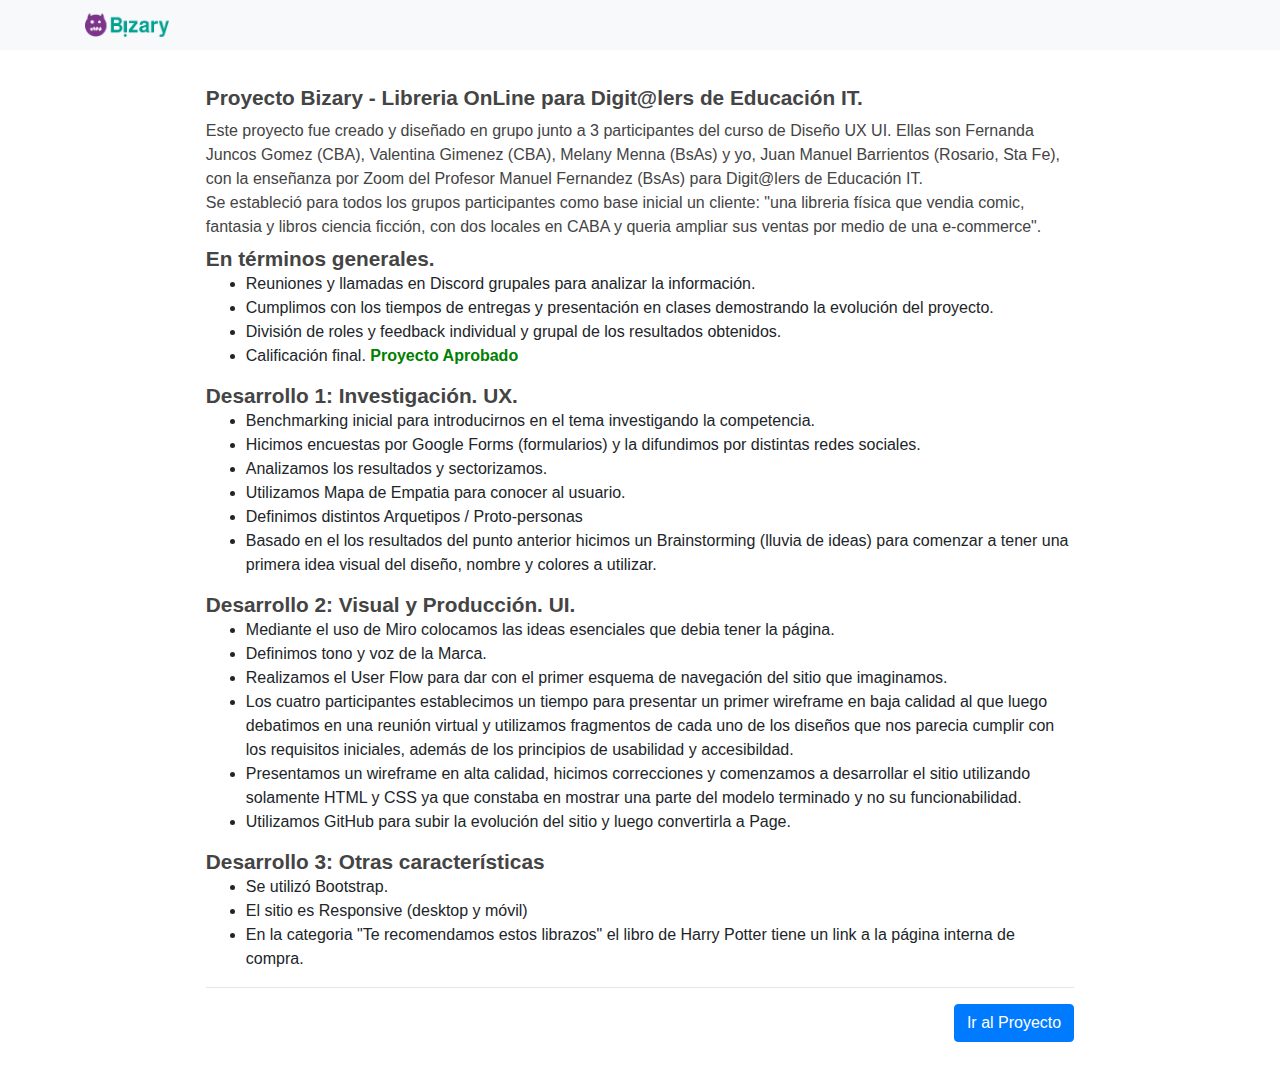
==== commit 12541cb1: "Index de Proyecto + Minif CSS" ====
--- a/index.html
+++ b/index.html
@@ -1,309 +1,67 @@
-<!DOCTYPE html>
 <html lang="en">
 <head>
     <meta charset="UTF-8">
     <meta http-equiv="X-UA-Compatible" content="IE=edge">
     <meta name="viewport" content="width=device-width, initial-scale=1.0">
-    <link rel="stylesheet" href="css/estilos.css">
-    <link rel="stylesheet" href="css/bootstrap.min.css">
-    <title>Bizary | Tu libreria</title>
+    <title>Proyecto Bizary Librería</title>
+    <link rel="stylesheet" href="css/estilos_index.css">
+    <link rel="stylesheet" href="https://cdn.jsdelivr.net/npm/bootstrap@4.3.1/dist/css/bootstrap.min.css" integrity="sha384-ggOyR0iXCbMQv3Xipma34MD+dH/1fQ784/j6cY/iJTQUOhcWr7x9JvoRxT2MZw1T" crossorigin="anonymous">
 </head>
 <body>
-<header class="fixed-top">
-    <nav class="navbar navbar-expand-lg container-fluid p-2">
+    <nav class="navbar navbar-light bg-light fixed-top">
         <div class="container">
-            <a class="navbar-brand" href="index.html"><img src="img/logo_bizary.png" alt="Brizary, tu libreria Online"></a>  
-            <button class="navbar-toggler" type="button" data-bs-toggle="collapse" data-bs-target="#navbarSupportedContent" aria-controls="navbarSupportedContent" aria-expanded="false" aria-label="Toggle navigation">
-                <span class="navbar-toggler-icon"></span>  
-            </button>
-            <div class="collapse navbar-collapse" id="navbarSupportedContent">  
-                <ul class="navbar-nav me-auto mb-2 mb-lg-0">  
-                    <li class="nav-item">
-                        <a class="nav-link" aria-current="page" href="#">Catálogo</a>
-                    </li> 
-                    <li class="nav-item">
-                        <a class="nav-link" aria-current="page" href="#">Novedades</a>
-                    </li> 
-                    <li class="nav-item">
-                        <a class="nav-link" aria-current="page" href="#">Ofertas</a>
-                    </li> 
-                    <li class="nav-item">
-                        <a class="nav-link" aria-current="page" href="#">Foro</a>
-                    </li>  
-                    <li class="nav-item">
-                        <a class="nav-link" aria-current="page" href="#">Ayuda</a>
-                    </li>  
-                </ul>
-                <form class="buscador_icons" role="search">
-                    <input class="form-control input_buscador" type="search" placeholder="Buscar libro..." aria-label="Search" size="10">
-                    <button class="btn btn-outline-success btn-buscador" type="submit"><img class="buscar" src="img/buscador.png" alt=""></button>
-                    <div class="navbar_icons">
-                        <img class="navbar_carrito" src="img/carrito.png" alt="">
-                        <img class="navbar_user" src="img/usuario.png" alt="">
-                    </div>
-                </form>
-            </div>
+            <a class="navbar-brand" href="#">
+                <img src="img/logo_bizary.png" alt="Logo Bizary"  height="24">
+            </a>
         </div>
     </nav>
-</header>
-<!-- Banner -->
-<section class="banner">
-    <div id="carouselExampleIndicators" class="carousel slide" data-bs-ride="true">  
-        <div class="carousel-indicators">
-            <button type="button" data-bs-target="#carouselExampleIndicators" data-bs-slide-to="0" class="active" aria-current="true" aria-label="Slide 1"></button>
-            <button type="button" data-bs-target="#carouselExampleIndicators" data-bs-slide-to="1" aria-label="Slide 2"></button>
-            <button type="button" data-bs-target="#carouselExampleIndicators" data-bs-slide-to="2" aria-label="Slide 3"></button>
-        </div>
-        <div class="carousel-inner">
-            <div class="carousel-item active">  <img src="img/Banner1.jpg" class="d-block w-100" alt="...">  </div>
-            <div class="carousel-item">  <img src="img/Banner2.jpg" class="d-block w-100" alt="...">  </div>  
-            <div class="carousel-item">  <img src="img/Banner3.jpg" class="d-block w-100" alt="...">  </div>  
-        </div>  
-        <button class="carousel-control-prev" type="button" data-bs-target="#carouselExampleIndicators" data-bs-slide="prev">  
-            <span class="carousel-control-prev-icon" aria-hidden="true"></span>  
-            <span class="visually-hidden">Previous</span>  
-        </button>  
-        <button class="carousel-control-next" type="button" data-bs-target="#carouselExampleIndicators" data-bs-slide="next">  
-            <span class="carousel-control-next-icon" aria-hidden="true"></span>  
-            <span class="visually-hidden">Next</span>  
-        </button> 
-    </div>
-</section>
-<!-- Main -->
-<main role="main container-fluid">
 
-        <!-- Novedades -->
-        <section class="novedades container">
-            <h1 class="gris_30_600">Novedades</h1>
-            <div class="container img-comiccon">
-                <img class="img-fluid" src="img/comiccon.png" alt="">
-            </div>
-        </section>
+    <div class="container container_general d-flex justify-content-center mb-3">
+      <div class="form_presentacion">
+        <h1 class="titulos mb-2">Proyecto Bizary - Libreria OnLine para Digit@lers de Educación IT.</h1>
+        <!-- <p class="parrafo mb-2"><b style="color: red;"> Aclaración: Este sitio web </b></p> -->
+        <p class="parrafo mb-2">Este proyecto fue creado y diseñado en grupo junto a 3 participantes del curso de Diseño UX UI. Ellas son Fernanda Juncos Gomez (CBA), Valentina Gimenez (CBA), Melany Menna (BsAs) y yo, Juan Manuel Barrientos (Rosario, Sta Fe), con la enseñanza por Zoom del Profesor Manuel Fernandez (BsAs) para Digit@lers de Educación IT. <br>
+        Se estableció para todos los grupos participantes como base inicial un cliente: "una libreria física que vendia comic, fantasia y libros ciencia ficción, con dos locales en CABA y queria ampliar sus ventas por medio de una e-commerce".</p>
 
-        <!-- Recomendaciones -->
-        <section class="recomendados container">
-            <H1 class="verde_30_600">Te recomendamos estos librazos ;)</H1>
-                <div class="row">
-                    <div class="col col-4 col-md-2 recomendados_cartas p-0 transform_img">
-                        <img src="img/camino.png" alt="El Camino de los Reyes">
-                        <h6 class="titulo_libros">El Camino de los Reyes</h6>
-                        <h6 class="precio_descuento">$6.499</h6>
-                    </div>
-                    <div class="col col-4 col-md-2 recomendados_cartas p-0 transform_img">
-                        <img src="img/eragon.png" alt="Eragon">
-                        <h6 class="titulo_libros">Eragon - C. Paolini</h6>
-                        <h6 class="precio_descuento">$4.499</h6>
-                    </div>
-                    <div class="col col-4 col-md-2 recomendados_cartas p-0 transform_img">
-                        <img src="img/medialuna.png" alt="Ciudad Medialuna">
-                        <h6 class="titulo_libros">Ciudad Medialuna</h6>
-                        <h6 class="precio_descuento">$7.899</h6>
-                    </div>
-                    <div class="col col-4 col-md-2 recomendados_cartas p-0 transform_img">
-                        <img src="img/tronos.png" alt="Juego de Tronos">
-                        <h6 class="titulo_libros">Juego de Tronos</h6>
-                        <h6 class="precio_descuento">$7.299</h6>
-                    </div>
-                    <div class="col col-4 col-md-2 recomendados_cartas p-0 transform_img">
-                        <img src="img/esquirla.jpg" alt="Esquirla del Amanecer">
-                        <h6 class="titulo_libros">Esquirla del Amanecer</h6>
-                        <h6 class="precio_descuento">$3.250</h6>
-                    </div>
-                    <div class="col col-4 col-md-2 recomendados_cartas p-0 transform_img">
-                        <a href="harry_potter.html" target="_parent">
-                            <img src="img/libro_harry.jpg" alt="Esquirla del Amanecer">
-                            <h6 class="titulo_libros">Harry Potter</h6>
-                            <h6 class="precio_descuento">$9.250</h6>
-                        </a>
-                    </div>
-                </div>
-        </section>
+        <h2 class="titulos">En términos generales.</h2>
+        <ul>
+            <li>Reuniones y llamadas en Discord grupales para analizar la información.</li>
+            <li>Cumplimos con los tiempos de entregas y presentación en clases demostrando la evolución del proyecto.</li>
+            <li>División de roles y feedback individual y grupal de los resultados obtenidos.</li>
+            <li>Calificación final. <span style="color: green;"><b>Proyecto Aprobado</b></span></li>
+        </ul>
 
-        <!-- Sale Agosto -->
-        <section class="sale container">
-            <div class="row">
-                <article class="col col-12 col-md-6 sale_titulos"> <!-- Referencia al texto - izquierda -->
-                    <H1 class="verde_40_700">SALE AGOSTO</H1>
-                    <H3 class="gris_24_600">20% en manga y comics seleccionados</H3>
-                    <a href=""><h6 class="btn btn-primary lo_quiero">¡Quiero ver más!</h6></a>
-                </article>
-    
-                <article class="col col-12 col-md-6 sale_libros"> <!-- Referencia a los libros - derecha -->
-                    <div class="col libro_sale transform_img">
-                        <img class="img_sale" src="img/naruto.png" alt="Naruto 01">
-                        <h6 class="titulos_libros">Naruto 01</h6>
-                        <h6 class="precio_descuento">$1200</h6>
-                        <h6 class="precio_real">$1.699</h6>
-                    </div>
-                    <div class="col libro_sale transform_img">
-                        <img class="img_sale" src="img/daredevil.png" alt="Daredevil 01">
-                        <h6 class="titulos_libros">Daredevil 01</h6>
-                        <h6 class="precio_descuento">$950</h6>
-                        <h6 class="precio_real">$1299</h6>
-                    </div>
-                    <div class="col libro_sale transform_img">
-                        <img class="img_sale" src="img/akira.png" alt="Akira 01">
-                        <h6 class="titulos_libros">Akira 01</h6>
-                        <h6 class="precio_descuento">$2.999</h6>
-                        <h6 class="precio_real">$3.699</h6>
-                    </div>
-                </article>
-            </div>
-        </section>
+        <h2 class="titulos">Desarrollo 1: Investigación. UX.</h2>
+        <ul>
+            <li>Benchmarking inicial para introducirnos en el tema investigando la competencia.</li>
+            <li>Hicimos encuestas por Google Forms (formularios) y la difundimos por distintas redes sociales.</li>
+            <li>Analizamos los resultados y sectorizamos.</li>
+            <li>Utilizamos Mapa de Empatia para conocer al usuario.</li>
+            <li>Definimos distintos Arquetipos / Proto-personas</li>
+            <li>Basado en el los resultados del punto anterior hicimos un Brainstorming (lluvia de ideas) para comenzar a tener una primera idea visual del diseño, nombre y colores a utilizar.</li>
+        </ul>
 
-        <!-- Mas ofertazas -->
-        <section class="ofertazas container">
+        <h2 class="titulos">Desarrollo 2: Visual y Producción. UI.</h2>
+        <ul>
+            <li>Mediante el uso de Miro colocamos las ideas esenciales que debia tener la página.</li>
+            <li>Definimos tono y voz de la Marca.</li>
+            <li>Realizamos el User Flow para dar con el primer esquema de navegación del sitio que imaginamos.</li>
+            <li>Los cuatro participantes establecimos un tiempo para presentar un primer wireframe en baja calidad al que luego debatimos en una reunión virtual y utilizamos fragmentos de cada uno de los diseños que nos parecia cumplir con los requisitos iniciales, además de los principios de usabilidad y accesibildad.</li>
+            <li>Presentamos un wireframe en alta calidad, hicimos correcciones y comenzamos a desarrollar el sitio utilizando solamente HTML y CSS ya que constaba en mostrar una parte del modelo terminado y no su funcionabilidad.</li>
+            <li>Utilizamos GitHub para subir la evolución del sitio y luego convertirla a Page.</li>
+        </ul>
+        <h2 class="titulos">Desarrollo 3: Otras características</h2>
+        <ul>
+            <li>Se utilizó Bootstrap.</li>
+            <li>El sitio es Responsive (desktop y móvil)</li>
+            <li>En la categoria "Te recomendamos estos librazos" el libro de Harry Potter tiene un link a la página interna de compra.</li>
+        </ul>
+        <hr>
+        <a class="btn btn-primary btn-proyecto" href="bizary.html" target="_parent">Ir al Proyecto</a>
+      </div>
 
-            <div class="titulo_ofertaza">
-                <H1 class="gris_30_600">¡Tenemos más Ofertazas!</H1>
-                <a href="#" class="ver_todo">Ver todo</a>
-            </div>
-            
-            <div class="row">
-                <article class="row sale_libros">
-                    <div class="col col-4 col-md-2 col_ofertazas transform_img">
-                        <img class="img_sale" src="img/tolkien.png" alt="Beren y Lúthien">
-                        <h6 class="titulos_libros">Beren y Lúthien</h6>
-                        <h6 class="precio_descuento">$2.999</h6>
-                        <h6 class="precio_real">$3.299</h6>
-                    </div>
-                    <div class="col col-4 col-md-2 col_ofertazas transform_img">
-                        <img class="img_sale" src="img/kaisen.png" alt="Jujutsu Kaisen 01">
-                        <h6 class="titulos_libros">Jujutsu Kaisen 01</h6>
-                        <h6 class="precio_descuento">$1.250</h6>
-                        <h6 class="precio_real">$1.850</h6>
-                    </div>
-                    <div class="col col-4 col-md-2 col_ofertazas transform_img">
-                        <img class="img_sale" src="img/batman.png" alt="La broma Asesina">
-                        <h6 class="titulos_libros">La broma Asesina</h6>
-                        <h6 class="precio_descuento">$3.520</h6>
-                        <h6 class="precio_real">$4.150</h6>
-                    </div>
-                    <div class="col col-4 col-md-2 col_ofertazas transform_img">
-                        <img class="img_sale" src="img/rueda.png" alt="La Rueda del Tiempo">
-                        <h6 class="titulos_libros">La Rueda del Tiempo</h6>
-                        <h6 class="precio_descuento">$3.599</h6>
-                        <h6 class="precio_real">$4.299</h6>
-                    </div>
-                    <div class="col col-4 col-md-2 col_ofertazas transform_img">
-                        <img class="img_sale" src="img/imperio.png" alt="El Imperio Final">
-                        <h6 class="titulos_libros">El Imperio Final</h6>
-                        <h6 class="precio_descuento">$6.999</h6>
-                        <h6 class="precio_real">$7.399</h6>
-                    </div>
-                    <div class="col col-4 col-md-2 col_ofertazas transform_img">
-                        <img class="img_sale" src="img/civilwar.png" alt="Civil War">
-                        <h6 class="titulos_libros">Civil War</h6>
-                        <h6 class="precio_descuento">$1.199</h6>
-                        <h6 class="precio_real">$1.999</h6>
-                    </div>
-                </article>
-            </div>
-        </section>
-
-        <!-- Iconos -->
-        <section class="condiciones_pago_envio container">
-            <div class="container iconos">
-                <div class="row">
-                    <div class="col col-md-3 col-sm-6 col-6 col_responsive">
-                        <img src="img/como_comprar.png" alt="">
-                        <h6 class="mb-0">¿Cómo comprar?</h6>
-                    </div>
-                    <div class="col col-md-3 col-sm-6 col-6 col_responsive">
-                        <img src="img/envios.png" alt="">
-                        <h6 class="mb-0">Envíos</6>
-                    </div>
-                    <div class="col col-md-3 col-sm-6 col-6">
-                        <img src="img/medios_pago.png" alt="">
-                        <h6 class="mb-0">Medios de Pago</h6>
-                    </div>
-                    <div class="col col-md-3 col-sm-6 col-6">
-                        <img src="img/descuentos.png" alt="">
-                        <h6 class="mb-0">Promos Bancarias</6>
-                    </div>
-                </div>
-            </div>
-        </section>
-
-        <!-- Categorias -->
-        <section class="categorias container">
-            <div class="row">
-                <div class="col col-4 col-md-2">
-                    <a href=""><h6 class="items_categorias">Manga</h6></a>
-                </div>
-                <div class="col col-4 col-md-2">
-                    <a href=""><h6 class="items_categorias">Comic</h6></a>
-                </div>
-                <div class="col col-4 col-md-2">
-                    <a href=""><h6 class="items_categorias">Aventura</h6></a>
-                </div>
-                <div class="col col-4 col-md-2">
-                    <a href=""><h6 class="items_categorias">Fantasia</h6></a>
-                </div>
-                <div class="col col-4 col-md-2">
-                    <a href=""><h6 class="items_categorias">C.  Ficción</h6></a>
-                </div>
-                <div class="col col-4 col-md-2">
-                    <a href=""><h6 class="items_categorias">Romance</h6></a>
-                </div>
-            </div>
-        </section>
-
-        <section class="container foro_lecturas">
-            <div class="row">
-                <div class="col col-12 col-md-6 foro1">
-                    <h1 class="blanco_24_600">Foro</h1>
-                    <h6>Me recomiendan un libro para salir del bloqueo lector</h6>
-                    <h6>Recomendación: Mistborn de Brandon Sanderson</h6>
-                    <h6>Me ayudan a encontrar este libro?</h6>
-                </div>
-
-                <div class="col col-12 col-md-6 foro2">
-                    <h1 class="blanco_24_600">¿Te gustaria compartir tus lecturas con otros lectores en Nuestro Foro?</h1>
-                    <input type="text" class="form-control" name="" id="" placeholder="Dejanos tu eMail">
-                    <h6 class="btn btn-primary quiero_sumarme mt-3">¡Quiero sumarme!</h6>
-                </div>
-            </div>
-        </section>
-    </main>
-    
-    <!-- Footer -->
-    <footer class="container-fluid">
-        <div class="container">
-            <div class="row">
-                <div class="col col-12 col-sm-12 col-md-3 ">
-                    <img src="img/logo_bizary_blanco.png" alt="" class="logo_footer">
-                    <div class="footer_1">
-                        <a href="#" class="blanco_18_600" >APP</a>
-                        <a href="#" class="blanco_18_600" >Conocenos</a>
-                    </div>
-                </div>
-                <div class="col col-12 col-sm-12 col-md-3 footer_2">
-                    <h6 class="blanco_18_600">Información</h6>
-                    <a href="#" class="interlineado_footer">Términos y Condiciones</a>
-                    <a href="#" class="interlineado_footer">Privacidad</a>
-                    <a href="#" class="interlineado_footer arrepentimiento">Botón de Arrepentimiento</a>
-                </div>
-                <div class="col col-12 col-sm-12 col-md-3">
-                    <h6 class="blanco_18_600">Contáctanos</h6>
-                    <h6 class="interlineado_footer">Mitre 124, BsAs, Argentina</h6>
-                    <h6 class="interlineado_footer">+54 9 1144556677</h6>
-                    <h6 class="interlineado_footer">bizary@librerias.com</h6>
-                </div>
-                <div class="col col-12 col-sm-12 col-md-3 redes-sociales">
-                    <h6 class="blanco_18_600">Redes Sociales</h6>
-                    <a href="#"><img src="img/instagram.png" alt=""></a>
-                    <a href="#"><img src="img/facebook.png" alt=""></a>
-                    <a href="#"><img src="img/twitter.png" alt=""></a>
-                </div>
-            </div>
-            <div class="row">
-                <div class="col derechos_reservados">
-                    <h6>Todos los derechos reservados - Bizary by Digit@lers - Grupo 3</h6>
-                </div>
-            </div>
-        </div>
-    </footer>
-    <script src="js/bootstrap.min.js"></script>
+    <script src="https://code.jquery.com/jquery-3.3.1.slim.min.js" integrity="sha384-q8i/X+965DzO0rT7abK41JStQIAqVgRVzpbzo5smXKp4YfRvH+8abtTE1Pi6jizo" crossorigin="anonymous"></script>
+    <script src="https://cdn.jsdelivr.net/npm/popper.js@1.14.7/dist/umd/popper.min.js" integrity="sha384-UO2eT0CpHqdSJQ6hJty5KVphtPhzWj9WO1clHTMGa3JDZwrnQq4sF86dIHNDz0W1" crossorigin="anonymous"></script>
+    <script src="https://cdn.jsdelivr.net/npm/bootstrap@4.3.1/dist/js/bootstrap.min.js" integrity="sha384-JjSmVgyd0p3pXB1rRibZUAYoIIy6OrQ6VrjIEaFf/nJGzIxFDsf4x0xIM+B07jRM" crossorigin="anonymous"></script>
 </body>
 </html>--- a/css/estilos_index.css
+++ b/css/estilos_index.css
@@ -0,0 +1 @@
+.titulos{font-weight:600;font-size:1.3rem;color:#444;margin-bottom:0}.parrafo{font-weight:400;font-size:1rem;color:#444;margin-bottom:0}.btn-proyecto{float:right}.form_presentacion{width:84%;padding:16px 32px;border-radius:10px;background-color:white}.container_general{margin-top:70px!important}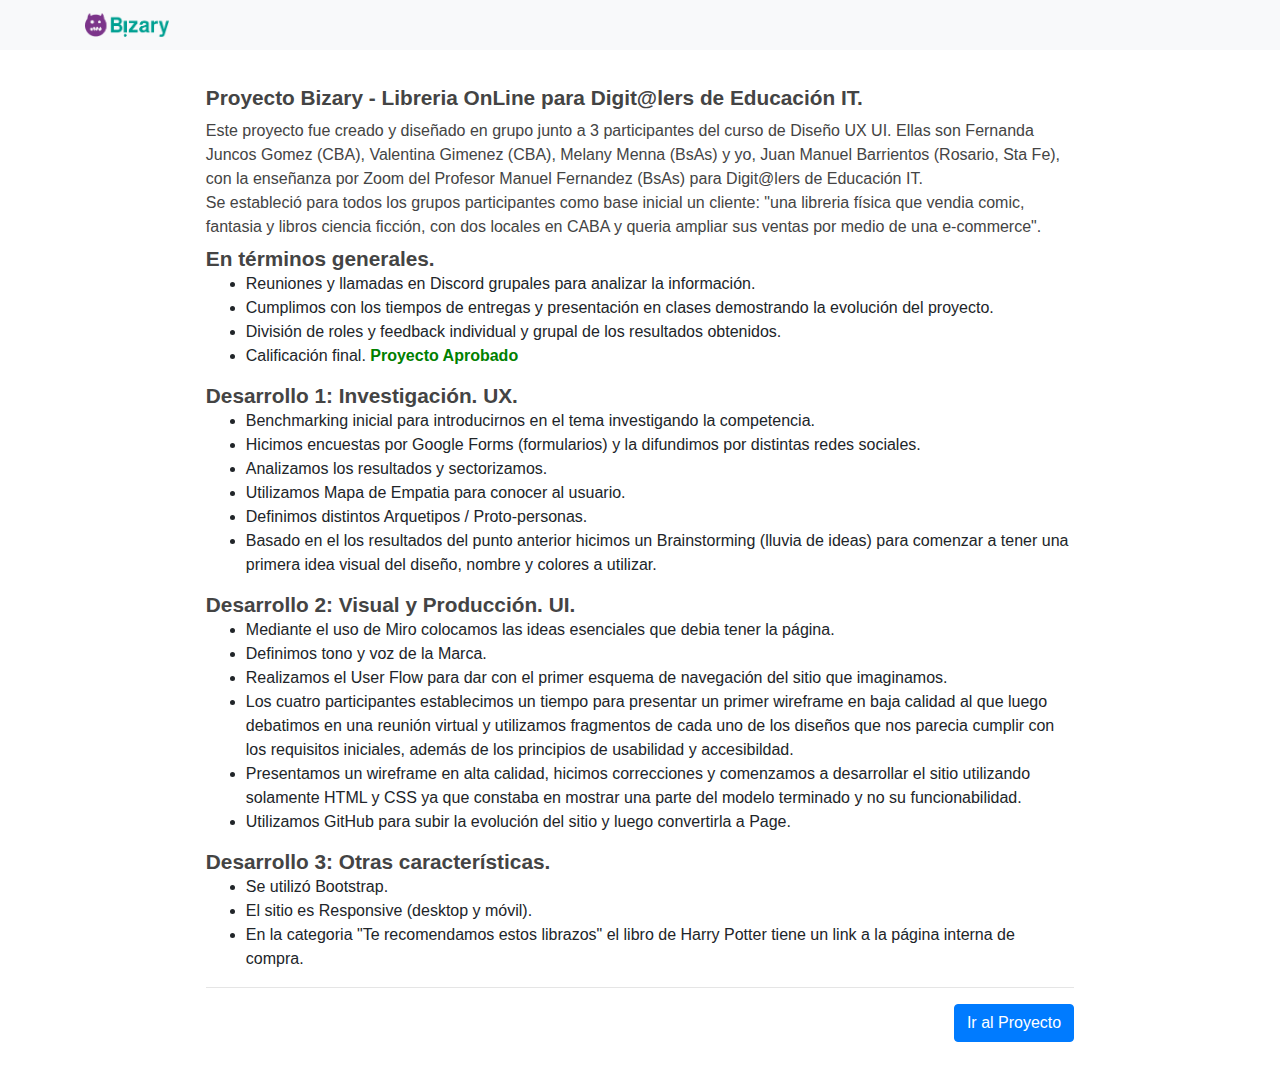
==== commit eea21f12: "Update index.html" ====
--- a/index.html
+++ b/index.html
@@ -37,7 +37,7 @@
             <li>Hicimos encuestas por Google Forms (formularios) y la difundimos por distintas redes sociales.</li>
             <li>Analizamos los resultados y sectorizamos.</li>
             <li>Utilizamos Mapa de Empatia para conocer al usuario.</li>
-            <li>Definimos distintos Arquetipos / Proto-personas</li>
+            <li>Definimos distintos Arquetipos / Proto-personas.</li>
             <li>Basado en el los resultados del punto anterior hicimos un Brainstorming (lluvia de ideas) para comenzar a tener una primera idea visual del diseño, nombre y colores a utilizar.</li>
         </ul>
 
@@ -50,10 +50,10 @@
             <li>Presentamos un wireframe en alta calidad, hicimos correcciones y comenzamos a desarrollar el sitio utilizando solamente HTML y CSS ya que constaba en mostrar una parte del modelo terminado y no su funcionabilidad.</li>
             <li>Utilizamos GitHub para subir la evolución del sitio y luego convertirla a Page.</li>
         </ul>
-        <h2 class="titulos">Desarrollo 3: Otras características</h2>
+        <h2 class="titulos">Desarrollo 3: Otras características.</h2>
         <ul>
             <li>Se utilizó Bootstrap.</li>
-            <li>El sitio es Responsive (desktop y móvil)</li>
+            <li>El sitio es Responsive (desktop y móvil).</li>
             <li>En la categoria "Te recomendamos estos librazos" el libro de Harry Potter tiene un link a la página interna de compra.</li>
         </ul>
         <hr>
@@ -64,4 +64,4 @@
     <script src="https://cdn.jsdelivr.net/npm/popper.js@1.14.7/dist/umd/popper.min.js" integrity="sha384-UO2eT0CpHqdSJQ6hJty5KVphtPhzWj9WO1clHTMGa3JDZwrnQq4sF86dIHNDz0W1" crossorigin="anonymous"></script>
     <script src="https://cdn.jsdelivr.net/npm/bootstrap@4.3.1/dist/js/bootstrap.min.js" integrity="sha384-JjSmVgyd0p3pXB1rRibZUAYoIIy6OrQ6VrjIEaFf/nJGzIxFDsf4x0xIM+B07jRM" crossorigin="anonymous"></script>
 </body>
-</html>+</html>
